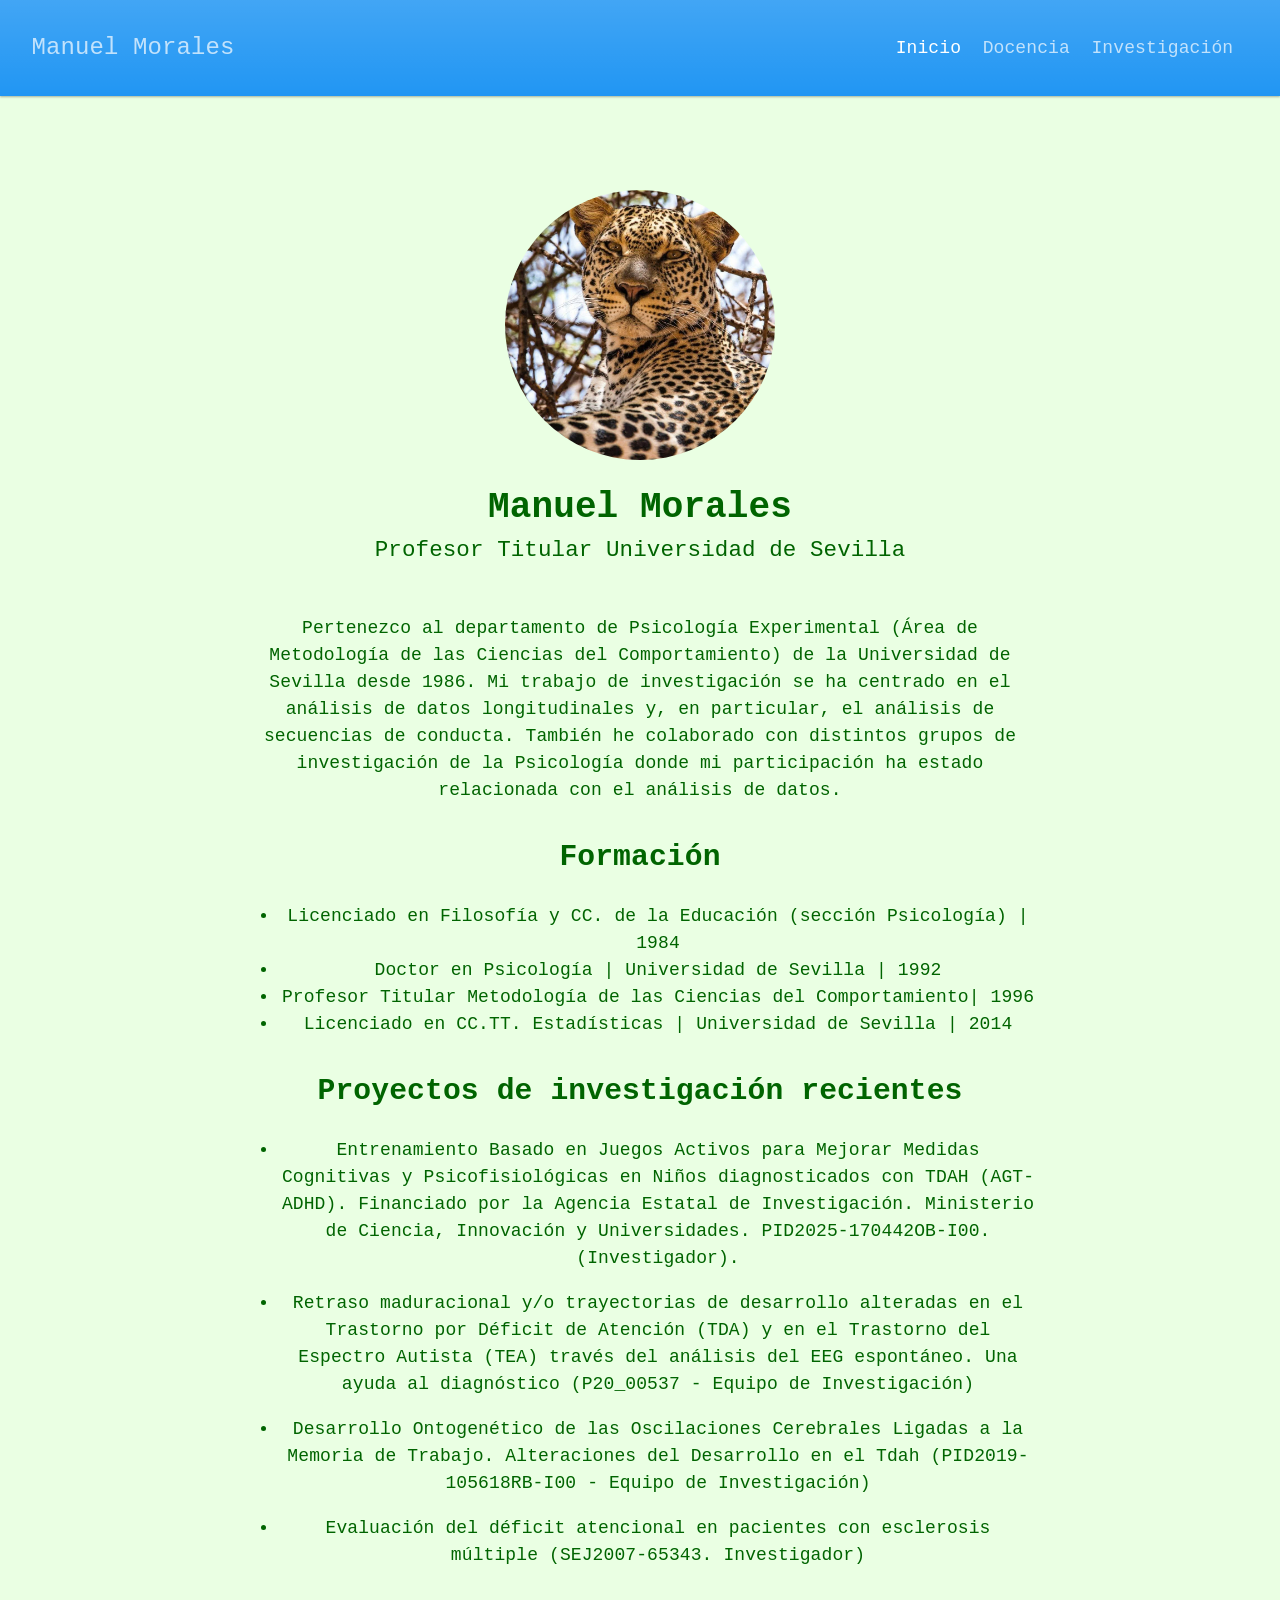
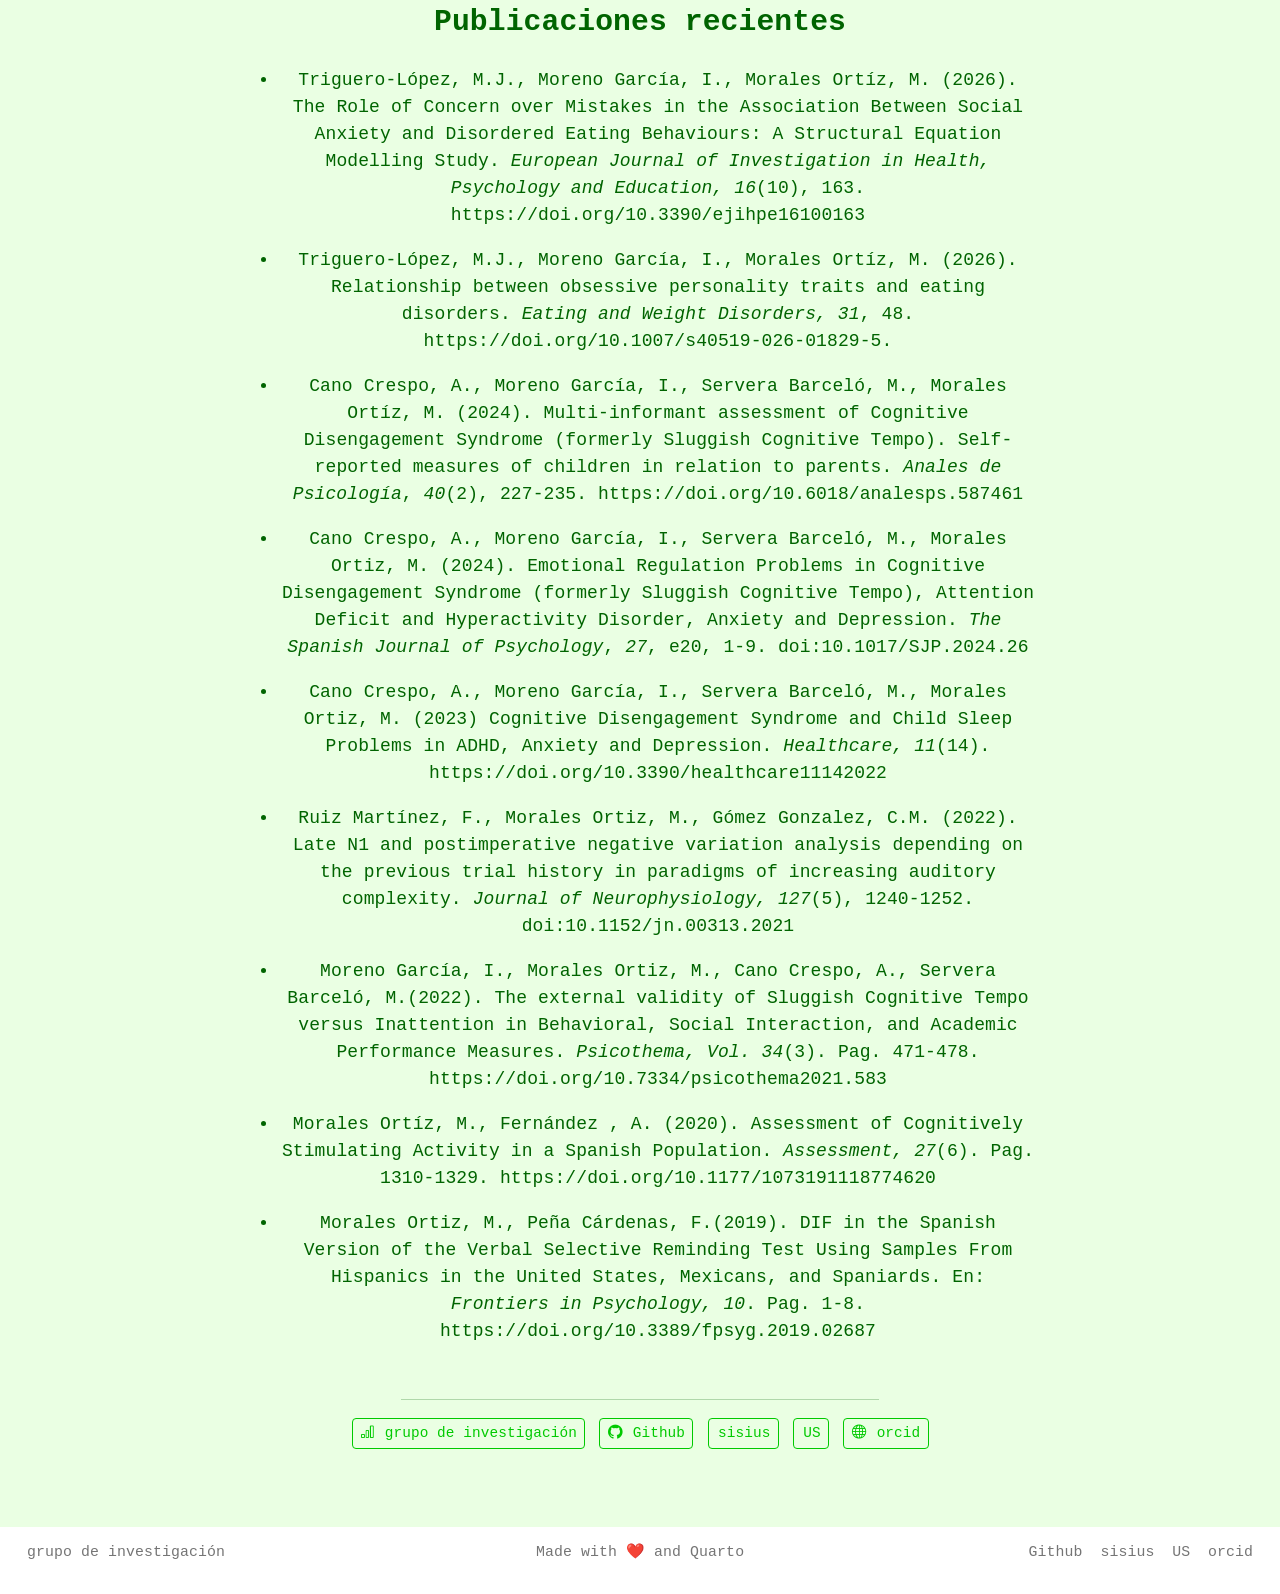
==== docs/index.html @ 3a25055c "cambio de foto" ====
<!DOCTYPE html>
<html xmlns="http://www.w3.org/1999/xhtml" lang="en" xml:lang="en"><head>

<meta charset="utf-8">
<meta name="generator" content="quarto-1.8.26">

<meta name="viewport" content="width=device-width, initial-scale=1.0, user-scalable=yes">


<title>Manuel Morales</title>
<style>
code{white-space: pre-wrap;}
span.smallcaps{font-variant: small-caps;}
div.columns{display: flex; gap: min(4vw, 1.5em);}
div.column{flex: auto; overflow-x: auto;}
div.hanging-indent{margin-left: 1.5em; text-indent: -1.5em;}
ul.task-list{list-style: none;}
ul.task-list li input[type="checkbox"] {
  width: 0.8em;
  margin: 0 0.8em 0.2em -1em; /* quarto-specific, see https://github.com/quarto-dev/quarto-cli/issues/4556 */ 
  vertical-align: middle;
}
</style>


<script src="site_libs/quarto-nav/quarto-nav.js"></script>
<script src="site_libs/quarto-nav/headroom.min.js"></script>
<script src="site_libs/clipboard/clipboard.min.js"></script>
<script src="site_libs/quarto-search/autocomplete.umd.js"></script>
<script src="site_libs/quarto-search/fuse.min.js"></script>
<script src="site_libs/quarto-search/quarto-search.js"></script>
<meta name="quarto:offset" content="./">
<script src="site_libs/quarto-html/quarto.js" type="module"></script>
<script src="site_libs/quarto-html/tabsets/tabsets.js" type="module"></script>
<script src="site_libs/quarto-html/axe/axe-check.js" type="module"></script>
<script src="site_libs/quarto-html/popper.min.js"></script>
<script src="site_libs/quarto-html/tippy.umd.min.js"></script>
<link href="site_libs/quarto-html/tippy.css" rel="stylesheet">
<link href="site_libs/quarto-html/quarto-syntax-highlighting-587c61ba64f3a5504c4d52d930310e48.css" rel="stylesheet" id="quarto-text-highlighting-styles">
<script src="site_libs/bootstrap/bootstrap.min.js"></script>
<link href="site_libs/bootstrap/bootstrap-icons.css" rel="stylesheet">
<link href="site_libs/bootstrap/bootstrap-fd133e1d974201ea22ec0178de829fe8.min.css" rel="stylesheet" append-hash="true" id="quarto-bootstrap" data-mode="light">
<script id="quarto-search-options" type="application/json">{
  "location": "navbar",
  "copy-button": false,
  "collapse-after": 3,
  "panel-placement": "end",
  "type": "overlay",
  "limit": 50,
  "keyboard-shortcut": [
    "f",
    "/",
    "s"
  ],
  "show-item-context": false,
  "language": {
    "search-no-results-text": "No results",
    "search-matching-documents-text": "matching documents",
    "search-copy-link-title": "Copy link to search",
    "search-hide-matches-text": "Hide additional matches",
    "search-more-match-text": "more match in this document",
    "search-more-matches-text": "more matches in this document",
    "search-clear-button-title": "Clear",
    "search-text-placeholder": "",
    "search-detached-cancel-button-title": "Cancel",
    "search-submit-button-title": "Submit",
    "search-label": "Search"
  }
}</script>


<meta property="og:title" content="Manuel Morales">
<meta property="og:description" content="Profesor Titular Universidad de Sevilla">
<meta property="og:image" content="leopardo.jpg">
<meta property="og:site_name" content="Manuel Morales">
</head>

<body class="nav-fixed fullcontent quarto-light">

<div id="quarto-search-results"></div>
  <header id="quarto-header" class="headroom fixed-top">
    <nav class="navbar navbar-expand-lg " data-bs-theme="dark">
      <div class="navbar-container container-fluid">
      <div class="navbar-brand-container mx-auto">
    <a class="navbar-brand" href="./index.html">
    <span class="navbar-title">Manuel Morales</span>
    </a>
  </div>
            <div id="quarto-search" class="" title="Search"></div>
          <button class="navbar-toggler" type="button" data-bs-toggle="collapse" data-bs-target="#navbarCollapse" aria-controls="navbarCollapse" role="menu" aria-expanded="false" aria-label="Toggle navigation" onclick="if (window.quartoToggleHeadroom) { window.quartoToggleHeadroom(); }">
  <span class="navbar-toggler-icon"></span>
</button>
          <div class="collapse navbar-collapse" id="navbarCollapse">
            <ul class="navbar-nav navbar-nav-scroll ms-auto">
  <li class="nav-item">
    <a class="nav-link active" href="./index.html" aria-current="page"> 
<span class="menu-text">Inicio</span></a>
  </li>  
  <li class="nav-item">
    <a class="nav-link" href="./Docencia.html"> 
<span class="menu-text">Docencia</span></a>
  </li>  
  <li class="nav-item">
    <a class="nav-link" href="./Investigación.html"> 
<span class="menu-text">Investigación</span></a>
  </li>  
</ul>
          </div> <!-- /navcollapse -->
            <div class="quarto-navbar-tools">
</div>
      </div> <!-- /container-fluid -->
    </nav>
</header>
<!-- content -->
<div id="quarto-content" class="quarto-container page-columns page-rows-contents page-layout-article page-navbar">
<!-- sidebar -->
<!-- margin-sidebar -->
    
<!-- main -->
<div class="quarto-about-jolla">
  <img src="leopardo.jpg" class="about-image
  round " style="height: 15em; width: 15em;">
 <header id="title-block-header" class="quarto-title-block default">
<div class="quarto-title">
<h1 class="title">Manuel Morales</h1>
<p class="subtitle lead">Profesor Titular Universidad de Sevilla</p>
</div>
<div class="quarto-title-meta">
  </div>
</header><main class="content" id="quarto-document-content">
<p>Pertenezco al departamento de Psicología Experimental (Área de Metodología de las Ciencias del Comportamiento) de la Universidad de Sevilla desde 1986. Mi trabajo de investigación se ha centrado en el análisis de datos longitudinales y, en particular, el análisis de secuencias de conducta. También he colaborado con distintos grupos de investigación de la Psicología donde mi participación ha estado relacionada con el análisis de datos.</p>
<section id="formación" class="level2">
<h2 data-anchor-id="formación">Formación</h2>
<ul>
<li>Licenciado en Filosofía y CC. de la Educación (sección Psicología) | 1984</li>
<li>Doctor en Psicología | Universidad de Sevilla | 1992</li>
<li>Profesor Titular Metodología de las Ciencias del Comportamiento| 1996</li>
<li>Licenciado en CC.TT. Estadísticas | Universidad de Sevilla | 2014</li>
</ul>
</section>
<section id="proyectos-de-investigación-recientes" class="level2">
<h2 data-anchor-id="proyectos-de-investigación-recientes">Proyectos de investigación recientes</h2>
<ul>
<li><p>Entrenamiento Basado en Juegos Activos para Mejorar Medidas Cognitivas y Psicofisiológicas en Niños diagnosticados con TDAH (AGT-ADHD). Financiado por la Agencia Estatal de Investigación. Ministerio de Ciencia, Innovación y Universidades. PID2025-170442OB-I00. (Investigador).</p></li>
<li><p>Retraso maduracional y/o trayectorias de desarrollo alteradas en el Trastorno por Déficit de Atención (TDA) y en el Trastorno del Espectro Autista (TEA) través del análisis del EEG espontáneo. Una ayuda al diagnóstico (P20_00537 - Equipo de Investigación)</p></li>
<li><p>Desarrollo Ontogenético de las Oscilaciones Cerebrales Ligadas a la Memoria de Trabajo. Alteraciones del Desarrollo en el Tdah (PID2019-105618RB-I00 - Equipo de Investigación)</p></li>
<li><p>Evaluación del déficit atencional en pacientes con esclerosis múltiple (SEJ2007-65343. Investigador)</p></li>
</ul>
</section>
<section id="publicaciones-recientes" class="level2">
<h2 data-anchor-id="publicaciones-recientes">Publicaciones recientes</h2>
<ul>
<li><p>Triguero-López, M.J., Moreno García, I., Morales Ortíz, M. (2026). The Role of Concern over Mistakes in the Association Between Social Anxiety and Disordered Eating Behaviours: A Structural Equation Modelling Study. <em>European Journal of Investigation in Health, Psychology and Education, 16</em>(10), 163. https://doi.org/10.3390/ejihpe16100163</p></li>
<li><p>Triguero-López, M.J., Moreno García, I., Morales Ortíz, M. (2026). Relationship between obsessive personality traits and eating disorders. <em>Eating and Weight Disorders, 31</em>, 48. https://doi.org/10.1007/s40519-026-01829-5.</p></li>
<li><p>Cano Crespo, A., Moreno García, I., Servera Barceló, M., Morales Ortíz, M. (2024). Multi-informant assessment of Cognitive Disengagement Syndrome (formerly Sluggish Cognitive Tempo). Self-reported measures of children in relation to parents. <em>Anales de Psicología</em>, <em>40</em>(2), 227-235. https://doi.org/10.6018/analesps.587461</p></li>
<li><p>Cano Crespo, A., Moreno García, I., Servera Barceló, M., Morales Ortiz, M. (2024). Emotional Regulation Problems in Cognitive Disengagement Syndrome (formerly Sluggish Cognitive Tempo), Attention Deficit and Hyperactivity Disorder, Anxiety and Depression. <em>The Spanish Journal of Psychology</em>, <em>27</em>, e20, 1-9. doi:10.1017/SJP.2024.26</p></li>
<li><p>Cano Crespo, A., Moreno García, I., Servera Barceló, M., Morales Ortiz, M. (2023) Cognitive Disengagement Syndrome and Child Sleep Problems in ADHD, Anxiety and Depression. <em>Healthcare, 11</em>(14). https://doi.org/10.3390/healthcare11142022</p></li>
<li><p>Ruiz Martínez, F., Morales Ortiz, M., Gómez Gonzalez, C.M. (2022). Late N1 and postimperative negative variation analysis depending on the previous trial history in paradigms of increasing auditory complexity. <em>Journal of Neurophysiology, 127</em>(5), 1240-1252. doi:10.1152/jn.00313.2021</p></li>
<li><p>Moreno García, I., Morales Ortiz, M., Cano Crespo, A., Servera Barceló, M.(2022). The external validity of Sluggish Cognitive Tempo versus Inattention in Behavioral, Social Interaction, and Academic Performance Measures. <em>Psicothema, Vol. 34</em>(3). Pag. 471-478. https://doi.org/10.7334/psicothema2021.583</p></li>
<li><p>Morales Ortíz, M., Fernández , A. (2020). Assessment of Cognitively Stimulating Activity in a Spanish Population. <em>Assessment, 27</em>(6). Pag. 1310-1329. https://doi.org/10.1177/1073191118774620</p></li>
<li><p>Morales Ortiz, M., Peña Cárdenas, F.(2019). DIF in the Spanish Version of the Verbal Selective Reminding Test Using Samples From Hispanics in the United States, Mexicans, and Spaniards. En: <em>Frontiers in Psychology, 10</em>. Pag. 1-8. https://doi.org/10.3389/fpsyg.2019.02687</p></li>
</ul>


</section>
<a onclick="window.scrollTo(0, 0); return false;" role="button" id="quarto-back-to-top"><i class="bi bi-arrow-up"></i> Back to top</a></main> 
  <hr class="about-sep">
   <div class="about-links">
  <a href="https://investigacion.us.es/sisius/sis_depgrupos.php?ct=&amp;cs=&amp;seltext=CTS-153&amp;selfield=CodPAI" class="about-link" rel="" target="">
    <i class="bi bi-bar-chart"></i>
     <span class="about-link-text">grupo de investigación</span>
  </a>
  <a href="https://github.com/manu2714" class="about-link" rel="" target="">
    <i class="bi bi-github"></i>
     <span class="about-link-text">Github</span>
  </a>
  <a href="https://investigacion.us.es/sisius/sis_showpub.php?idpers=1694" class="about-link" rel="" target="">
    <i class="bi bi-us1"></i>
     <span class="about-link-text">sisius</span>
  </a>
  <a href="http://www.us.es" class="about-link" rel="" target="">
    <i class="bi bi-us2"></i>
     <span class="about-link-text">US</span>
  </a>
  <a href="https://orcid.org/0000-0002-2690-2542" class="about-link" rel="" target="">
    <i class="bi bi-globe"></i>
     <span class="about-link-text">orcid</span>
  </a>
</div>
</div>
 <!-- /main -->
<script id="quarto-html-after-body" type="application/javascript">
  window.document.addEventListener("DOMContentLoaded", function (event) {
    const isCodeAnnotation = (el) => {
      for (const clz of el.classList) {
        if (clz.startsWith('code-annotation-')) {                     
          return true;
        }
      }
      return false;
    }
    const onCopySuccess = function(e) {
      // button target
      const button = e.trigger;
      // don't keep focus
      button.blur();
      // flash "checked"
      button.classList.add('code-copy-button-checked');
      var currentTitle = button.getAttribute("title");
      button.setAttribute("title", "Copied!");
      let tooltip;
      if (window.bootstrap) {
        button.setAttribute("data-bs-toggle", "tooltip");
        button.setAttribute("data-bs-placement", "left");
        button.setAttribute("data-bs-title", "Copied!");
        tooltip = new bootstrap.Tooltip(button, 
          { trigger: "manual", 
            customClass: "code-copy-button-tooltip",
            offset: [0, -8]});
        tooltip.show();    
      }
      setTimeout(function() {
        if (tooltip) {
          tooltip.hide();
          button.removeAttribute("data-bs-title");
          button.removeAttribute("data-bs-toggle");
          button.removeAttribute("data-bs-placement");
        }
        button.setAttribute("title", currentTitle);
        button.classList.remove('code-copy-button-checked');
      }, 1000);
      // clear code selection
      e.clearSelection();
    }
    const getTextToCopy = function(trigger) {
      const outerScaffold = trigger.parentElement.cloneNode(true);
      const codeEl = outerScaffold.querySelector('code');
      for (const childEl of codeEl.children) {
        if (isCodeAnnotation(childEl)) {
          childEl.remove();
        }
      }
      return codeEl.innerText;
    }
    const clipboard = new window.ClipboardJS('.code-copy-button:not([data-in-quarto-modal])', {
      text: getTextToCopy
    });
    clipboard.on('success', onCopySuccess);
    if (window.document.getElementById('quarto-embedded-source-code-modal')) {
      const clipboardModal = new window.ClipboardJS('.code-copy-button[data-in-quarto-modal]', {
        text: getTextToCopy,
        container: window.document.getElementById('quarto-embedded-source-code-modal')
      });
      clipboardModal.on('success', onCopySuccess);
    }
      var localhostRegex = new RegExp(/^(?:http|https):\/\/localhost\:?[0-9]*\//);
      var mailtoRegex = new RegExp(/^mailto:/);
        var filterRegex = new RegExp('/' + window.location.host + '/');
      var isInternal = (href) => {
          return filterRegex.test(href) || localhostRegex.test(href) || mailtoRegex.test(href);
      }
      // Inspect non-navigation links and adorn them if external
     var links = window.document.querySelectorAll('a[href]:not(.nav-link):not(.navbar-brand):not(.toc-action):not(.sidebar-link):not(.sidebar-item-toggle):not(.pagination-link):not(.no-external):not([aria-hidden]):not(.dropdown-item):not(.quarto-navigation-tool):not(.about-link)');
      for (var i=0; i<links.length; i++) {
        const link = links[i];
        if (!isInternal(link.href)) {
          // undo the damage that might have been done by quarto-nav.js in the case of
          // links that we want to consider external
          if (link.dataset.originalHref !== undefined) {
            link.href = link.dataset.originalHref;
          }
        }
      }
    function tippyHover(el, contentFn, onTriggerFn, onUntriggerFn) {
      const config = {
        allowHTML: true,
        maxWidth: 500,
        delay: 100,
        arrow: false,
        appendTo: function(el) {
            return el.parentElement;
        },
        interactive: true,
        interactiveBorder: 10,
        theme: 'quarto',
        placement: 'bottom-start',
      };
      if (contentFn) {
        config.content = contentFn;
      }
      if (onTriggerFn) {
        config.onTrigger = onTriggerFn;
      }
      if (onUntriggerFn) {
        config.onUntrigger = onUntriggerFn;
      }
      window.tippy(el, config); 
    }
    const noterefs = window.document.querySelectorAll('a[role="doc-noteref"]');
    for (var i=0; i<noterefs.length; i++) {
      const ref = noterefs[i];
      tippyHover(ref, function() {
        // use id or data attribute instead here
        let href = ref.getAttribute('data-footnote-href') || ref.getAttribute('href');
        try { href = new URL(href).hash; } catch {}
        const id = href.replace(/^#\/?/, "");
        const note = window.document.getElementById(id);
        if (note) {
          return note.innerHTML;
        } else {
          return "";
        }
      });
    }
    const xrefs = window.document.querySelectorAll('a.quarto-xref');
    const processXRef = (id, note) => {
      // Strip column container classes
      const stripColumnClz = (el) => {
        el.classList.remove("page-full", "page-columns");
        if (el.children) {
          for (const child of el.children) {
            stripColumnClz(child);
          }
        }
      }
      stripColumnClz(note)
      if (id === null || id.startsWith('sec-')) {
        // Special case sections, only their first couple elements
        const container = document.createElement("div");
        if (note.children && note.children.length > 2) {
          container.appendChild(note.children[0].cloneNode(true));
          for (let i = 1; i < note.children.length; i++) {
            const child = note.children[i];
            if (child.tagName === "P" && child.innerText === "") {
              continue;
            } else {
              container.appendChild(child.cloneNode(true));
              break;
            }
          }
          if (window.Quarto?.typesetMath) {
            window.Quarto.typesetMath(container);
          }
          return container.innerHTML
        } else {
          if (window.Quarto?.typesetMath) {
            window.Quarto.typesetMath(note);
          }
          return note.innerHTML;
        }
      } else {
        // Remove any anchor links if they are present
        const anchorLink = note.querySelector('a.anchorjs-link');
        if (anchorLink) {
          anchorLink.remove();
        }
        if (window.Quarto?.typesetMath) {
          window.Quarto.typesetMath(note);
        }
        if (note.classList.contains("callout")) {
          return note.outerHTML;
        } else {
          return note.innerHTML;
        }
      }
    }
    for (var i=0; i<xrefs.length; i++) {
      const xref = xrefs[i];
      tippyHover(xref, undefined, function(instance) {
        instance.disable();
        let url = xref.getAttribute('href');
        let hash = undefined; 
        if (url.startsWith('#')) {
          hash = url;
        } else {
          try { hash = new URL(url).hash; } catch {}
        }
        if (hash) {
          const id = hash.replace(/^#\/?/, "");
          const note = window.document.getElementById(id);
          if (note !== null) {
            try {
              const html = processXRef(id, note.cloneNode(true));
              instance.setContent(html);
            } finally {
              instance.enable();
              instance.show();
            }
          } else {
            // See if we can fetch this
            fetch(url.split('#')[0])
            .then(res => res.text())
            .then(html => {
              const parser = new DOMParser();
              const htmlDoc = parser.parseFromString(html, "text/html");
              const note = htmlDoc.getElementById(id);
              if (note !== null) {
                const html = processXRef(id, note);
                instance.setContent(html);
              } 
            }).finally(() => {
              instance.enable();
              instance.show();
            });
          }
        } else {
          // See if we can fetch a full url (with no hash to target)
          // This is a special case and we should probably do some content thinning / targeting
          fetch(url)
          .then(res => res.text())
          .then(html => {
            const parser = new DOMParser();
            const htmlDoc = parser.parseFromString(html, "text/html");
            const note = htmlDoc.querySelector('main.content');
            if (note !== null) {
              // This should only happen for chapter cross references
              // (since there is no id in the URL)
              // remove the first header
              if (note.children.length > 0 && note.children[0].tagName === "HEADER") {
                note.children[0].remove();
              }
              const html = processXRef(null, note);
              instance.setContent(html);
            } 
          }).finally(() => {
            instance.enable();
            instance.show();
          });
        }
      }, function(instance) {
      });
    }
        let selectedAnnoteEl;
        const selectorForAnnotation = ( cell, annotation) => {
          let cellAttr = 'data-code-cell="' + cell + '"';
          let lineAttr = 'data-code-annotation="' +  annotation + '"';
          const selector = 'span[' + cellAttr + '][' + lineAttr + ']';
          return selector;
        }
        const selectCodeLines = (annoteEl) => {
          const doc = window.document;
          const targetCell = annoteEl.getAttribute("data-target-cell");
          const targetAnnotation = annoteEl.getAttribute("data-target-annotation");
          const annoteSpan = window.document.querySelector(selectorForAnnotation(targetCell, targetAnnotation));
          const lines = annoteSpan.getAttribute("data-code-lines").split(",");
          const lineIds = lines.map((line) => {
            return targetCell + "-" + line;
          })
          let top = null;
          let height = null;
          let parent = null;
          if (lineIds.length > 0) {
              //compute the position of the single el (top and bottom and make a div)
              const el = window.document.getElementById(lineIds[0]);
              top = el.offsetTop;
              height = el.offsetHeight;
              parent = el.parentElement.parentElement;
            if (lineIds.length > 1) {
              const lastEl = window.document.getElementById(lineIds[lineIds.length - 1]);
              const bottom = lastEl.offsetTop + lastEl.offsetHeight;
              height = bottom - top;
            }
            if (top !== null && height !== null && parent !== null) {
              // cook up a div (if necessary) and position it 
              let div = window.document.getElementById("code-annotation-line-highlight");
              if (div === null) {
                div = window.document.createElement("div");
                div.setAttribute("id", "code-annotation-line-highlight");
                div.style.position = 'absolute';
                parent.appendChild(div);
              }
              div.style.top = top - 2 + "px";
              div.style.height = height + 4 + "px";
              div.style.left = 0;
              let gutterDiv = window.document.getElementById("code-annotation-line-highlight-gutter");
              if (gutterDiv === null) {
                gutterDiv = window.document.createElement("div");
                gutterDiv.setAttribute("id", "code-annotation-line-highlight-gutter");
                gutterDiv.style.position = 'absolute';
                const codeCell = window.document.getElementById(targetCell);
                const gutter = codeCell.querySelector('.code-annotation-gutter');
                gutter.appendChild(gutterDiv);
              }
              gutterDiv.style.top = top - 2 + "px";
              gutterDiv.style.height = height + 4 + "px";
            }
            selectedAnnoteEl = annoteEl;
          }
        };
        const unselectCodeLines = () => {
          const elementsIds = ["code-annotation-line-highlight", "code-annotation-line-highlight-gutter"];
          elementsIds.forEach((elId) => {
            const div = window.document.getElementById(elId);
            if (div) {
              div.remove();
            }
          });
          selectedAnnoteEl = undefined;
        };
          // Handle positioning of the toggle
      window.addEventListener(
        "resize",
        throttle(() => {
          elRect = undefined;
          if (selectedAnnoteEl) {
            selectCodeLines(selectedAnnoteEl);
          }
        }, 10)
      );
      function throttle(fn, ms) {
      let throttle = false;
      let timer;
        return (...args) => {
          if(!throttle) { // first call gets through
              fn.apply(this, args);
              throttle = true;
          } else { // all the others get throttled
              if(timer) clearTimeout(timer); // cancel #2
              timer = setTimeout(() => {
                fn.apply(this, args);
                timer = throttle = false;
              }, ms);
          }
        };
      }
        // Attach click handler to the DT
        const annoteDls = window.document.querySelectorAll('dt[data-target-cell]');
        for (const annoteDlNode of annoteDls) {
          annoteDlNode.addEventListener('click', (event) => {
            const clickedEl = event.target;
            if (clickedEl !== selectedAnnoteEl) {
              unselectCodeLines();
              const activeEl = window.document.querySelector('dt[data-target-cell].code-annotation-active');
              if (activeEl) {
                activeEl.classList.remove('code-annotation-active');
              }
              selectCodeLines(clickedEl);
              clickedEl.classList.add('code-annotation-active');
            } else {
              // Unselect the line
              unselectCodeLines();
              clickedEl.classList.remove('code-annotation-active');
            }
          });
        }
    const findCites = (el) => {
      const parentEl = el.parentElement;
      if (parentEl) {
        const cites = parentEl.dataset.cites;
        if (cites) {
          return {
            el,
            cites: cites.split(' ')
          };
        } else {
          return findCites(el.parentElement)
        }
      } else {
        return undefined;
      }
    };
    var bibliorefs = window.document.querySelectorAll('a[role="doc-biblioref"]');
    for (var i=0; i<bibliorefs.length; i++) {
      const ref = bibliorefs[i];
      const citeInfo = findCites(ref);
      if (citeInfo) {
        tippyHover(citeInfo.el, function() {
          var popup = window.document.createElement('div');
          citeInfo.cites.forEach(function(cite) {
            var citeDiv = window.document.createElement('div');
            citeDiv.classList.add('hanging-indent');
            citeDiv.classList.add('csl-entry');
            var biblioDiv = window.document.getElementById('ref-' + cite);
            if (biblioDiv) {
              citeDiv.innerHTML = biblioDiv.innerHTML;
            }
            popup.appendChild(citeDiv);
          });
          return popup.innerHTML;
        });
      }
    }
  });
  </script>
</div> <!-- /content -->
<footer class="footer">
  <div class="nav-footer">
    <div class="nav-footer-left">
      <ul class="footer-items list-unstyled">
    <li class="nav-item">
    <a class="nav-link" href="https://investigacion.us.es/sisius/sis_depgrupos.php?ct=&amp;cs=&amp;seltext=CTS-153&amp;selfield=CodPAI">
<p>grupo de investigación</p>
</a>
  </li>  
</ul>
    </div>   
    <div class="nav-footer-center">
<p>Made with ❤️ and Quarto</p>
</div>
    <div class="nav-footer-right">
      <ul class="footer-items list-unstyled">
    <li class="nav-item">
    <a class="nav-link" href="https://github.com/manu2714">
<p>Github</p>
</a>
  </li>  
    <li class="nav-item">
    <a class="nav-link" href="https://investigacion.us.es/sisius/sis_showpub.php?idpers=1694">
<p>sisius</p>
</a>
  </li>  
    <li class="nav-item">
    <a class="nav-link" href="http://www.us.es">
<p>US</p>
</a>
  </li>  
    <li class="nav-item">
    <a class="nav-link" href="https://orcid.org/0000-0002-2690-2542">
<p>orcid</p>
</a>
  </li>  
</ul>
    </div>
  </div>
</footer>




</body></html>
---- docs/site_libs/quarto-html/quarto-syntax-highlighting-587c61ba64f3a5504c4d52d930310e48.css ----
/* quarto syntax highlight colors */
:root {
  --quarto-hl-ot-color: #003B4F;
  --quarto-hl-at-color: #657422;
  --quarto-hl-ss-color: #20794D;
  --quarto-hl-an-color: #5E5E5E;
  --quarto-hl-fu-color: #4758AB;
  --quarto-hl-st-color: #20794D;
  --quarto-hl-cf-color: #003B4F;
  --quarto-hl-op-color: #5E5E5E;
  --quarto-hl-er-color: #AD0000;
  --quarto-hl-bn-color: #AD0000;
  --quarto-hl-al-color: #AD0000;
  --quarto-hl-va-color: #111111;
  --quarto-hl-bu-color: inherit;
  --quarto-hl-ex-color: inherit;
  --quarto-hl-pp-color: #AD0000;
  --quarto-hl-in-color: #5E5E5E;
  --quarto-hl-vs-color: #20794D;
  --quarto-hl-wa-color: #5E5E5E;
  --quarto-hl-do-color: #5E5E5E;
  --quarto-hl-im-color: #00769E;
  --quarto-hl-ch-color: #20794D;
  --quarto-hl-dt-color: #AD0000;
  --quarto-hl-fl-color: #AD0000;
  --quarto-hl-co-color: #5E5E5E;
  --quarto-hl-cv-color: #5E5E5E;
  --quarto-hl-cn-color: #8f5902;
  --quarto-hl-sc-color: #5E5E5E;
  --quarto-hl-dv-color: #AD0000;
  --quarto-hl-kw-color: #003B4F;
}

/* other quarto variables */
:root {
  --quarto-font-monospace: SFMono-Regular, Menlo, Monaco, Consolas, "Liberation Mono", "Courier New", monospace;
}

/* syntax highlight based on Pandoc's rules */
pre > code.sourceCode > span {
  color: #003B4F;
}

code.sourceCode > span {
  color: #003B4F;
}

div.sourceCode,
div.sourceCode pre.sourceCode {
  color: #003B4F;
}

/* Normal */
code span {
  color: #003B4F;
}

/* Alert */
code span.al {
  color: #AD0000;
  font-style: inherit;
}

/* Annotation */
code span.an {
  color: #5E5E5E;
  font-style: inherit;
}

/* Attribute */
code span.at {
  color: #657422;
  font-style: inherit;
}

/* BaseN */
code span.bn {
  color: #AD0000;
  font-style: inherit;
}

/* BuiltIn */
code span.bu {
  font-style: inherit;
}

/* ControlFlow */
code span.cf {
  color: #003B4F;
  font-weight: bold;
  font-style: inherit;
}

/* Char */
code span.ch {
  color: #20794D;
  font-style: inherit;
}

/* Constant */
code span.cn {
  color: #8f5902;
  font-style: inherit;
}

/* Comment */
code span.co {
  color: #5E5E5E;
  font-style: inherit;
}

/* CommentVar */
code span.cv {
  color: #5E5E5E;
  font-style: italic;
}

/* Documentation */
code span.do {
  color: #5E5E5E;
  font-style: italic;
}

/* DataType */
code span.dt {
  color: #AD0000;
  font-style: inherit;
}

/* DecVal */
code span.dv {
  color: #AD0000;
  font-style: inherit;
}

/* Error */
code span.er {
  color: #AD0000;
  font-style: inherit;
}

/* Extension */
code span.ex {
  font-style: inherit;
}

/* Float */
code span.fl {
  color: #AD0000;
  font-style: inherit;
}

/* Function */
code span.fu {
  color: #4758AB;
  font-style: inherit;
}

/* Import */
code span.im {
  color: #00769E;
  font-style: inherit;
}

/* Information */
code span.in {
  color: #5E5E5E;
  font-style: inherit;
}

/* Keyword */
code span.kw {
  color: #003B4F;
  font-weight: bold;
  font-style: inherit;
}

/* Operator */
code span.op {
  color: #5E5E5E;
  font-style: inherit;
}

/* Other */
code span.ot {
  color: #003B4F;
  font-style: inherit;
}

/* Preprocessor */
code span.pp {
  color: #AD0000;
  font-style: inherit;
}

/* SpecialChar */
code span.sc {
  color: #5E5E5E;
  font-style: inherit;
}

/* SpecialString */
code span.ss {
  color: #20794D;
  font-style: inherit;
}

/* String */
code span.st {
  color: #20794D;
  font-style: inherit;
}

/* Variable */
code span.va {
  color: #111111;
  font-style: inherit;
}

/* VerbatimString */
code span.vs {
  color: #20794D;
  font-style: inherit;
}

/* Warning */
code span.wa {
  color: #5E5E5E;
  font-style: italic;
}

.prevent-inlining {
  content: "</";
}

/*# sourceMappingURL=2dce1cc6c82594539e1579de68416b47.css.map */
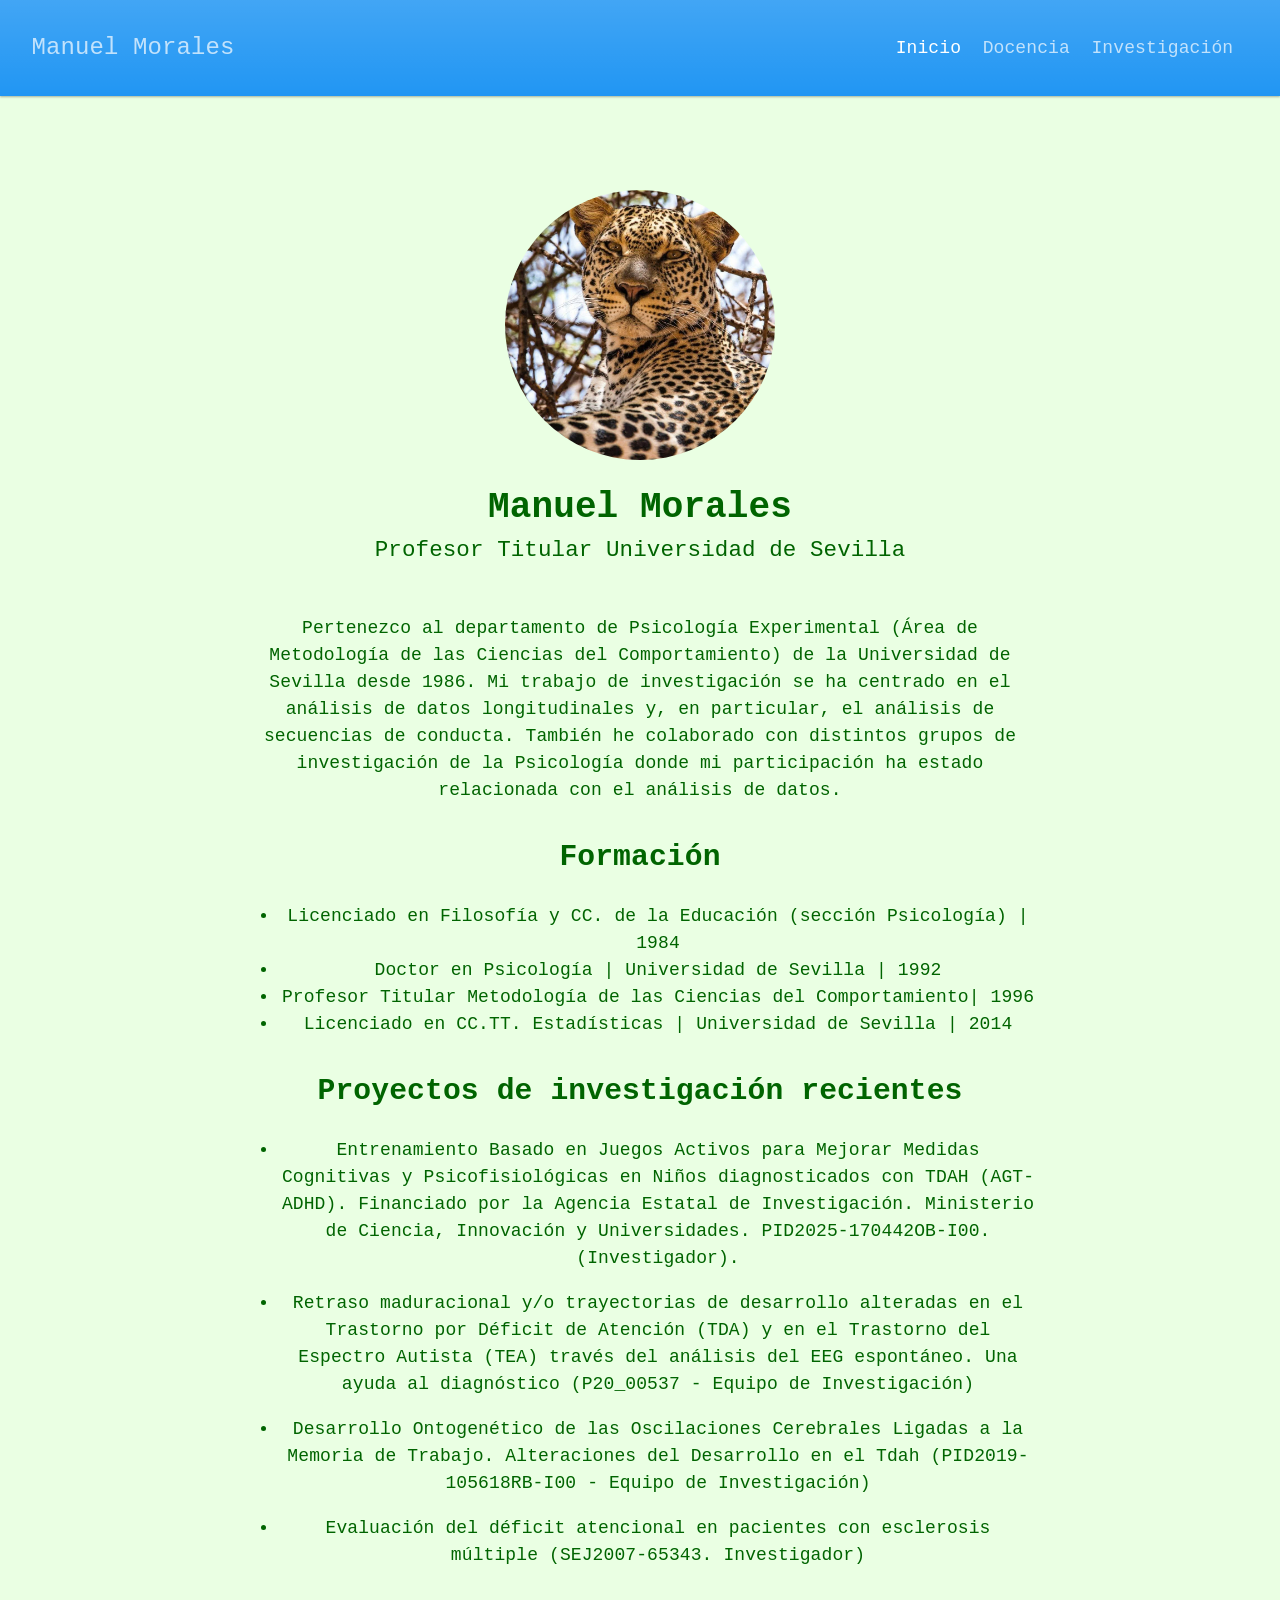
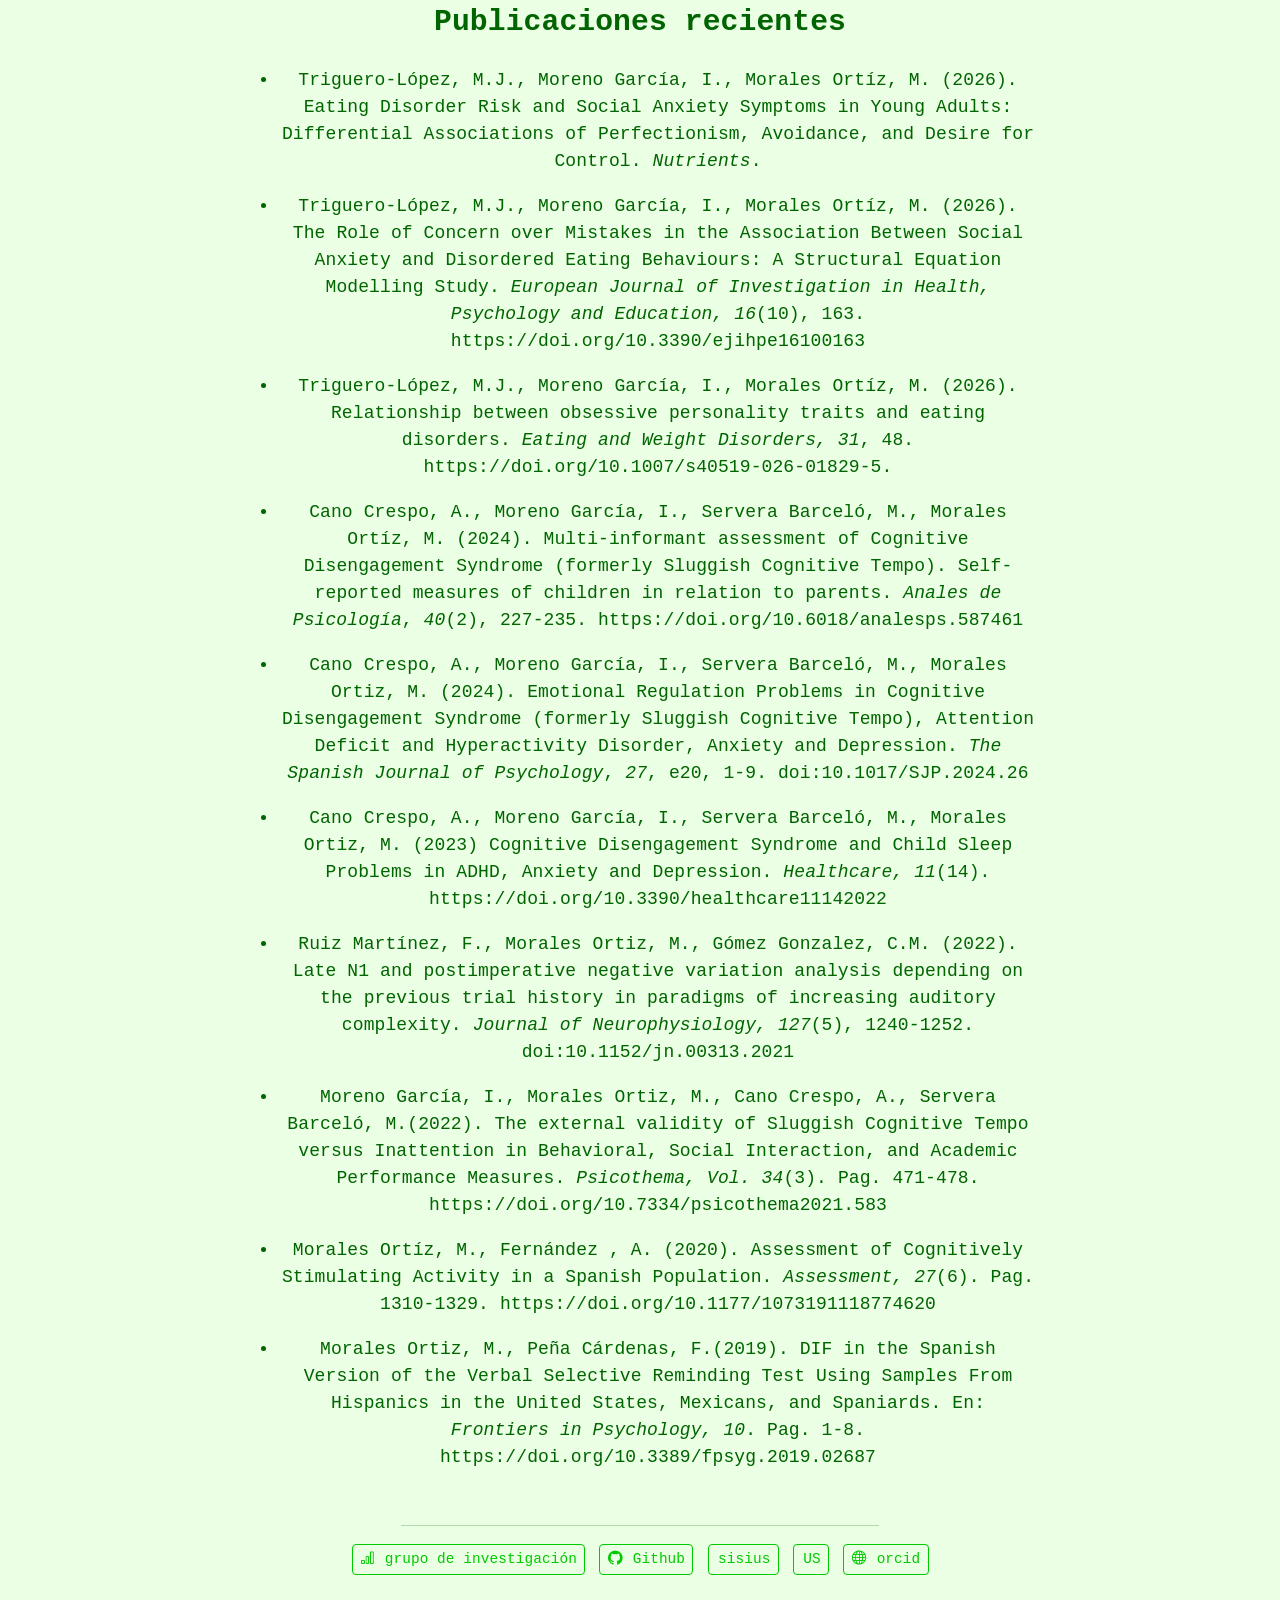
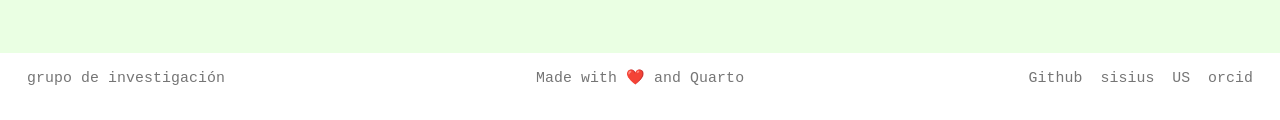
==== commit ea656f5a: "Initial commit" ====
--- a/docs/index.html
+++ b/docs/index.html
@@ -150,6 +150,7 @@
 <section id="publicaciones-recientes" class="level2">
 <h2 data-anchor-id="publicaciones-recientes">Publicaciones recientes</h2>
 <ul>
+<li><p>Triguero-López, M.J., Moreno García, I., Morales Ortíz, M. (2026). Eating Disorder Risk and Social Anxiety Symptoms in Young Adults: Differential Associations of Perfectionism, Avoidance, and Desire for Control. <em>Nutrients</em>.</p></li>
 <li><p>Triguero-López, M.J., Moreno García, I., Morales Ortíz, M. (2026). The Role of Concern over Mistakes in the Association Between Social Anxiety and Disordered Eating Behaviours: A Structural Equation Modelling Study. <em>European Journal of Investigation in Health, Psychology and Education, 16</em>(10), 163. https://doi.org/10.3390/ejihpe16100163</p></li>
 <li><p>Triguero-López, M.J., Moreno García, I., Morales Ortíz, M. (2026). Relationship between obsessive personality traits and eating disorders. <em>Eating and Weight Disorders, 31</em>, 48. https://doi.org/10.1007/s40519-026-01829-5.</p></li>
 <li><p>Cano Crespo, A., Moreno García, I., Servera Barceló, M., Morales Ortíz, M. (2024). Multi-informant assessment of Cognitive Disengagement Syndrome (formerly Sluggish Cognitive Tempo). Self-reported measures of children in relation to parents. <em>Anales de Psicología</em>, <em>40</em>(2), 227-235. https://doi.org/10.6018/analesps.587461</p></li>
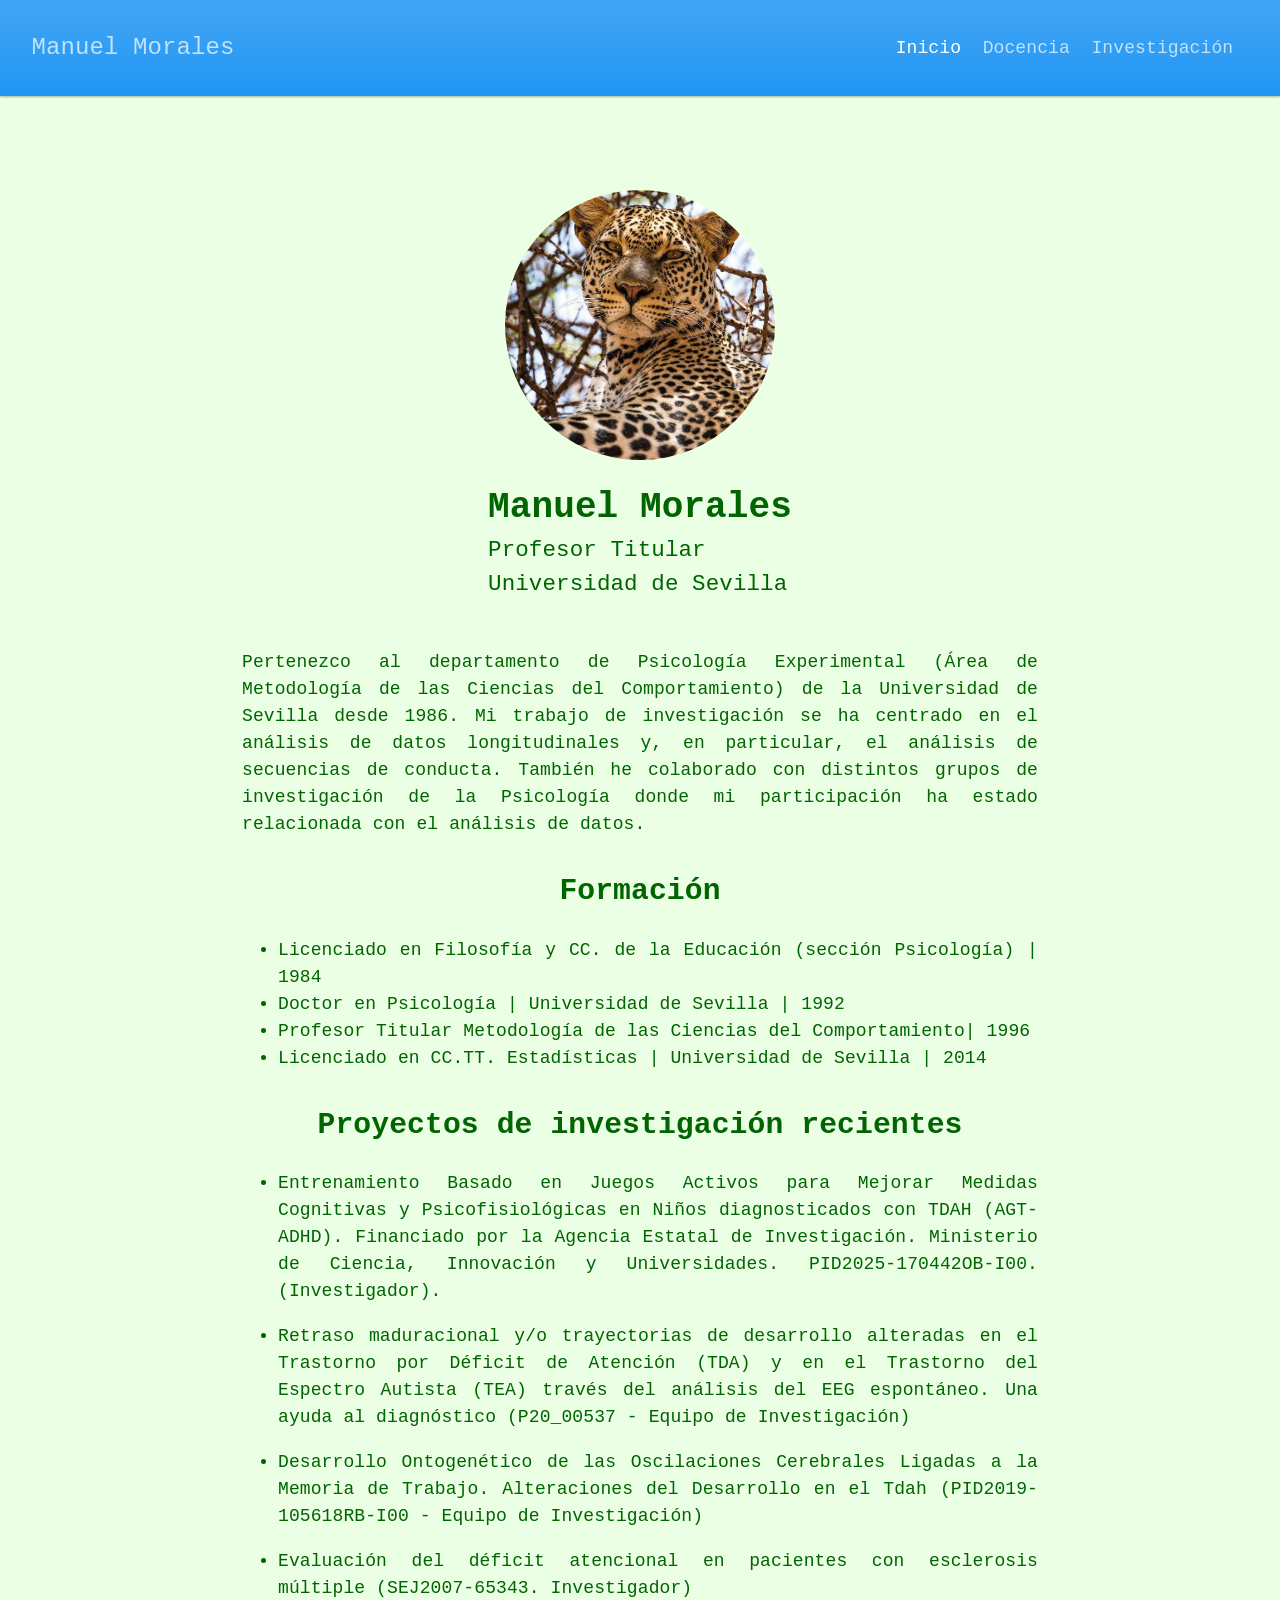
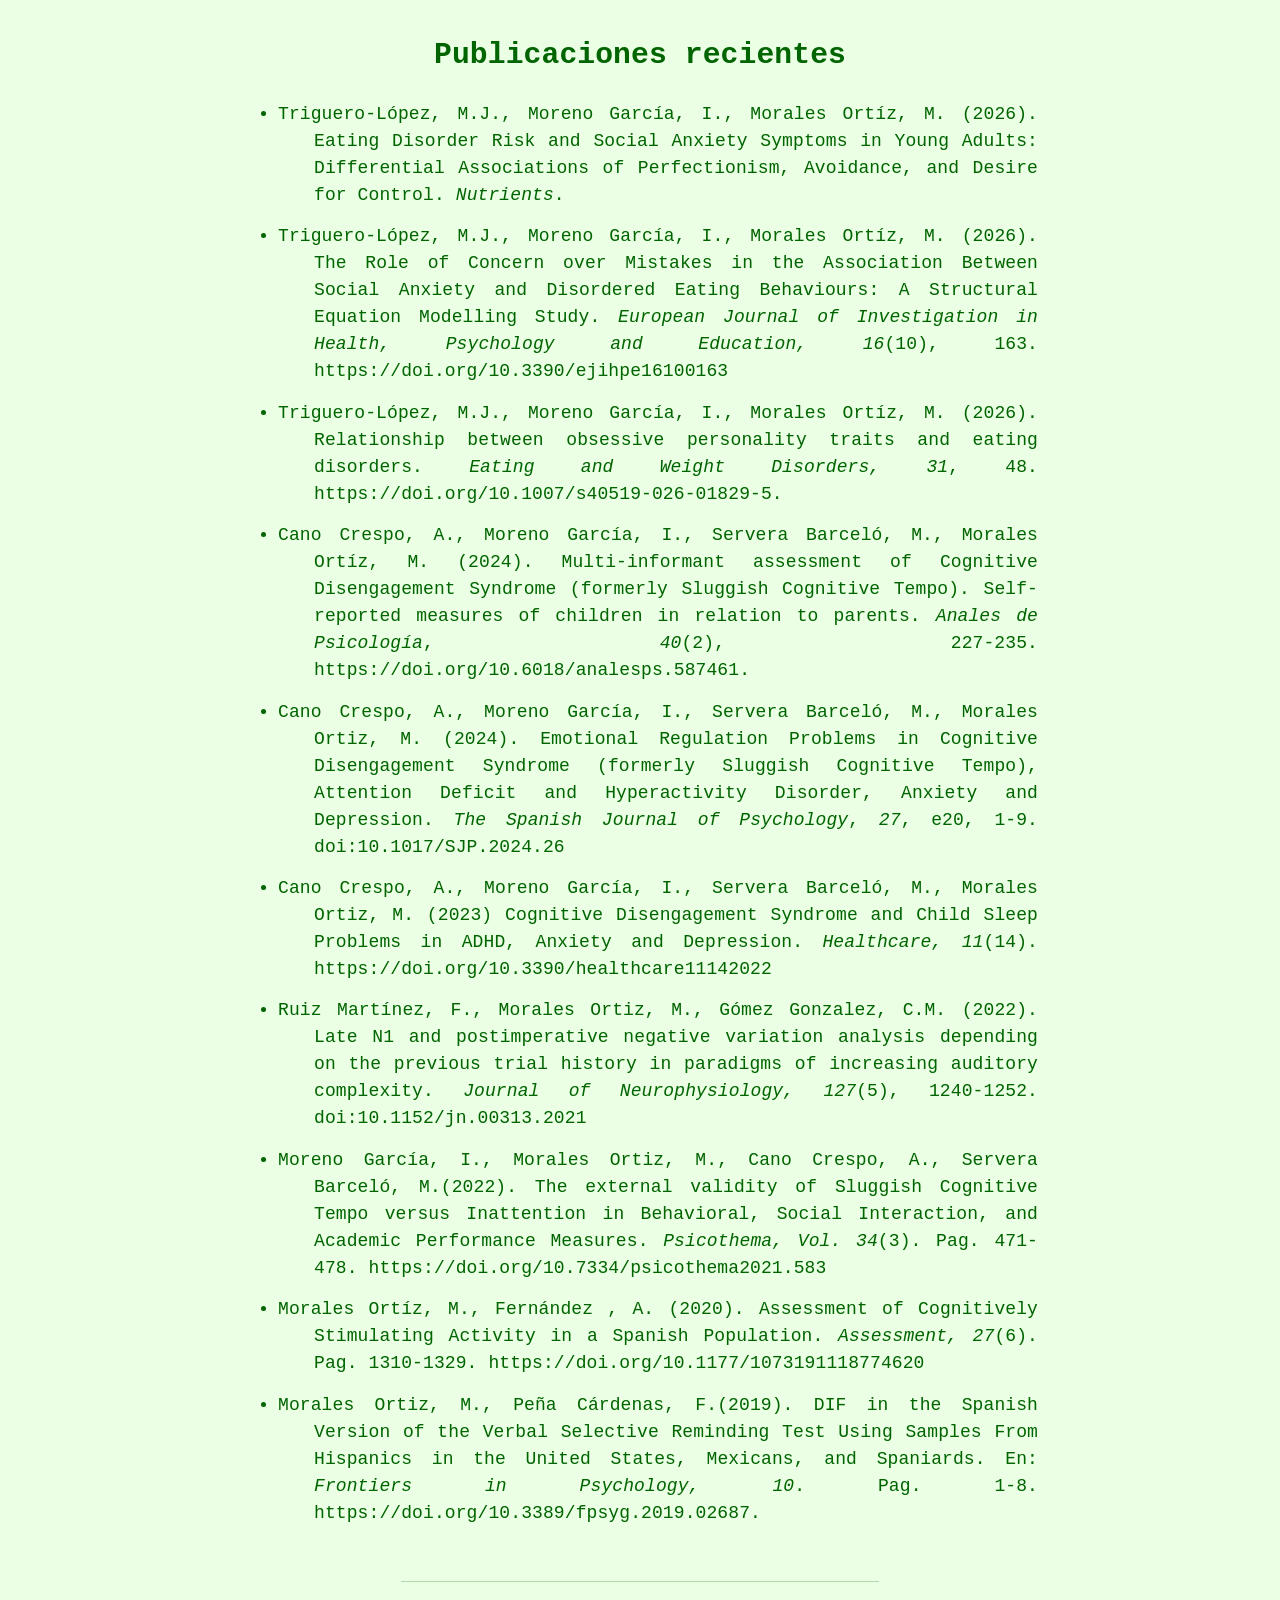
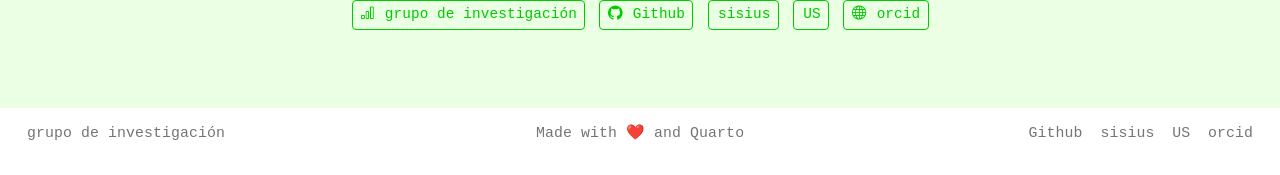
==== commit e7837d48: "Sangría y centrado" ====
--- a/docs/index.html
+++ b/docs/index.html
@@ -39,7 +39,7 @@
 <link href="site_libs/quarto-html/quarto-syntax-highlighting-587c61ba64f3a5504c4d52d930310e48.css" rel="stylesheet" id="quarto-text-highlighting-styles">
 <script src="site_libs/bootstrap/bootstrap.min.js"></script>
 <link href="site_libs/bootstrap/bootstrap-icons.css" rel="stylesheet">
-<link href="site_libs/bootstrap/bootstrap-fd133e1d974201ea22ec0178de829fe8.min.css" rel="stylesheet" append-hash="true" id="quarto-bootstrap" data-mode="light">
+<link href="site_libs/bootstrap/bootstrap-41d0324808984e960946d1bd805242bb.min.css" rel="stylesheet" append-hash="true" id="quarto-bootstrap" data-mode="light">
 <script id="quarto-search-options" type="application/json">{
   "location": "navbar",
   "copy-button": false,
@@ -69,8 +69,9 @@
 }</script>
 
 
+<link rel="stylesheet" href="styles.css">
 <meta property="og:title" content="Manuel Morales">
-<meta property="og:description" content="Profesor Titular Universidad de Sevilla">
+<meta property="og:description" content="Profesor TitularUniversidad de Sevilla">
 <meta property="og:image" content="leopardo.jpg">
 <meta property="og:site_name" content="Manuel Morales">
 </head>
@@ -123,7 +124,7 @@
  <header id="title-block-header" class="quarto-title-block default">
 <div class="quarto-title">
 <h1 class="title">Manuel Morales</h1>
-<p class="subtitle lead">Profesor Titular Universidad de Sevilla</p>
+<p class="subtitle lead">Profesor Titular<br>Universidad de Sevilla</p>
 </div>
 <div class="quarto-title-meta">
   </div>
@@ -149,18 +150,20 @@
 </section>
 <section id="publicaciones-recientes" class="level2">
 <h2 data-anchor-id="publicaciones-recientes">Publicaciones recientes</h2>
+<div class="referencias">
 <ul>
 <li><p>Triguero-López, M.J., Moreno García, I., Morales Ortíz, M. (2026). Eating Disorder Risk and Social Anxiety Symptoms in Young Adults: Differential Associations of Perfectionism, Avoidance, and Desire for Control. <em>Nutrients</em>.</p></li>
 <li><p>Triguero-López, M.J., Moreno García, I., Morales Ortíz, M. (2026). The Role of Concern over Mistakes in the Association Between Social Anxiety and Disordered Eating Behaviours: A Structural Equation Modelling Study. <em>European Journal of Investigation in Health, Psychology and Education, 16</em>(10), 163. https://doi.org/10.3390/ejihpe16100163</p></li>
 <li><p>Triguero-López, M.J., Moreno García, I., Morales Ortíz, M. (2026). Relationship between obsessive personality traits and eating disorders. <em>Eating and Weight Disorders, 31</em>, 48. https://doi.org/10.1007/s40519-026-01829-5.</p></li>
-<li><p>Cano Crespo, A., Moreno García, I., Servera Barceló, M., Morales Ortíz, M. (2024). Multi-informant assessment of Cognitive Disengagement Syndrome (formerly Sluggish Cognitive Tempo). Self-reported measures of children in relation to parents. <em>Anales de Psicología</em>, <em>40</em>(2), 227-235. https://doi.org/10.6018/analesps.587461</p></li>
+<li><p>Cano Crespo, A., Moreno García, I., Servera Barceló, M., Morales Ortíz, M. (2024). Multi-informant assessment of Cognitive Disengagement Syndrome (formerly Sluggish Cognitive Tempo). Self-reported measures of children in relation to parents. <em>Anales de Psicología</em>, <em>40</em>(2), 227-235. https://doi.org/10.6018/analesps.587461.</p></li>
 <li><p>Cano Crespo, A., Moreno García, I., Servera Barceló, M., Morales Ortiz, M. (2024). Emotional Regulation Problems in Cognitive Disengagement Syndrome (formerly Sluggish Cognitive Tempo), Attention Deficit and Hyperactivity Disorder, Anxiety and Depression. <em>The Spanish Journal of Psychology</em>, <em>27</em>, e20, 1-9. doi:10.1017/SJP.2024.26</p></li>
 <li><p>Cano Crespo, A., Moreno García, I., Servera Barceló, M., Morales Ortiz, M. (2023) Cognitive Disengagement Syndrome and Child Sleep Problems in ADHD, Anxiety and Depression. <em>Healthcare, 11</em>(14). https://doi.org/10.3390/healthcare11142022</p></li>
 <li><p>Ruiz Martínez, F., Morales Ortiz, M., Gómez Gonzalez, C.M. (2022). Late N1 and postimperative negative variation analysis depending on the previous trial history in paradigms of increasing auditory complexity. <em>Journal of Neurophysiology, 127</em>(5), 1240-1252. doi:10.1152/jn.00313.2021</p></li>
 <li><p>Moreno García, I., Morales Ortiz, M., Cano Crespo, A., Servera Barceló, M.(2022). The external validity of Sluggish Cognitive Tempo versus Inattention in Behavioral, Social Interaction, and Academic Performance Measures. <em>Psicothema, Vol. 34</em>(3). Pag. 471-478. https://doi.org/10.7334/psicothema2021.583</p></li>
 <li><p>Morales Ortíz, M., Fernández , A. (2020). Assessment of Cognitively Stimulating Activity in a Spanish Population. <em>Assessment, 27</em>(6). Pag. 1310-1329. https://doi.org/10.1177/1073191118774620</p></li>
-<li><p>Morales Ortiz, M., Peña Cárdenas, F.(2019). DIF in the Spanish Version of the Verbal Selective Reminding Test Using Samples From Hispanics in the United States, Mexicans, and Spaniards. En: <em>Frontiers in Psychology, 10</em>. Pag. 1-8. https://doi.org/10.3389/fpsyg.2019.02687</p></li>
+<li><p>Morales Ortiz, M., Peña Cárdenas, F.(2019). DIF in the Spanish Version of the Verbal Selective Reminding Test Using Samples From Hispanics in the United States, Mexicans, and Spaniards. En: <em>Frontiers in Psychology, 10</em>. Pag. 1-8. https://doi.org/10.3389/fpsyg.2019.02687.</p></li>
 </ul>
+</div>
 
 
 </section>
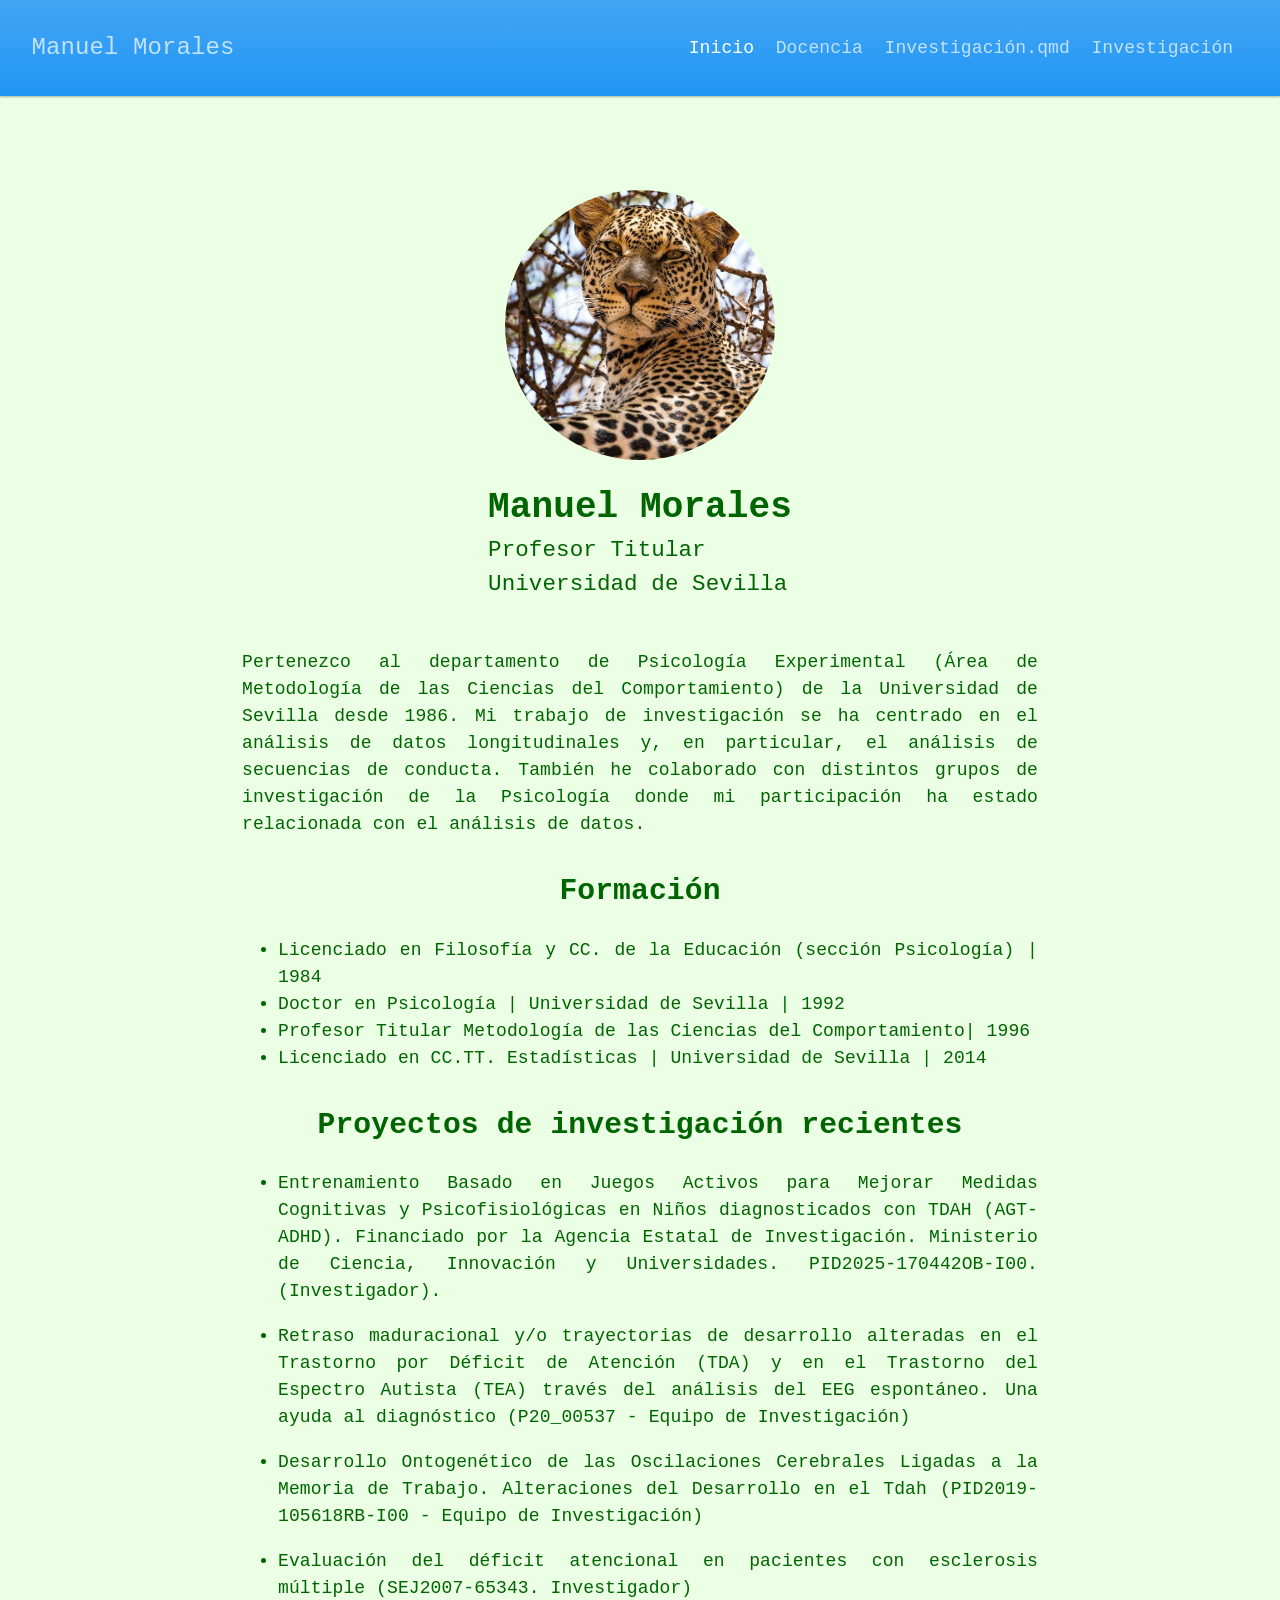
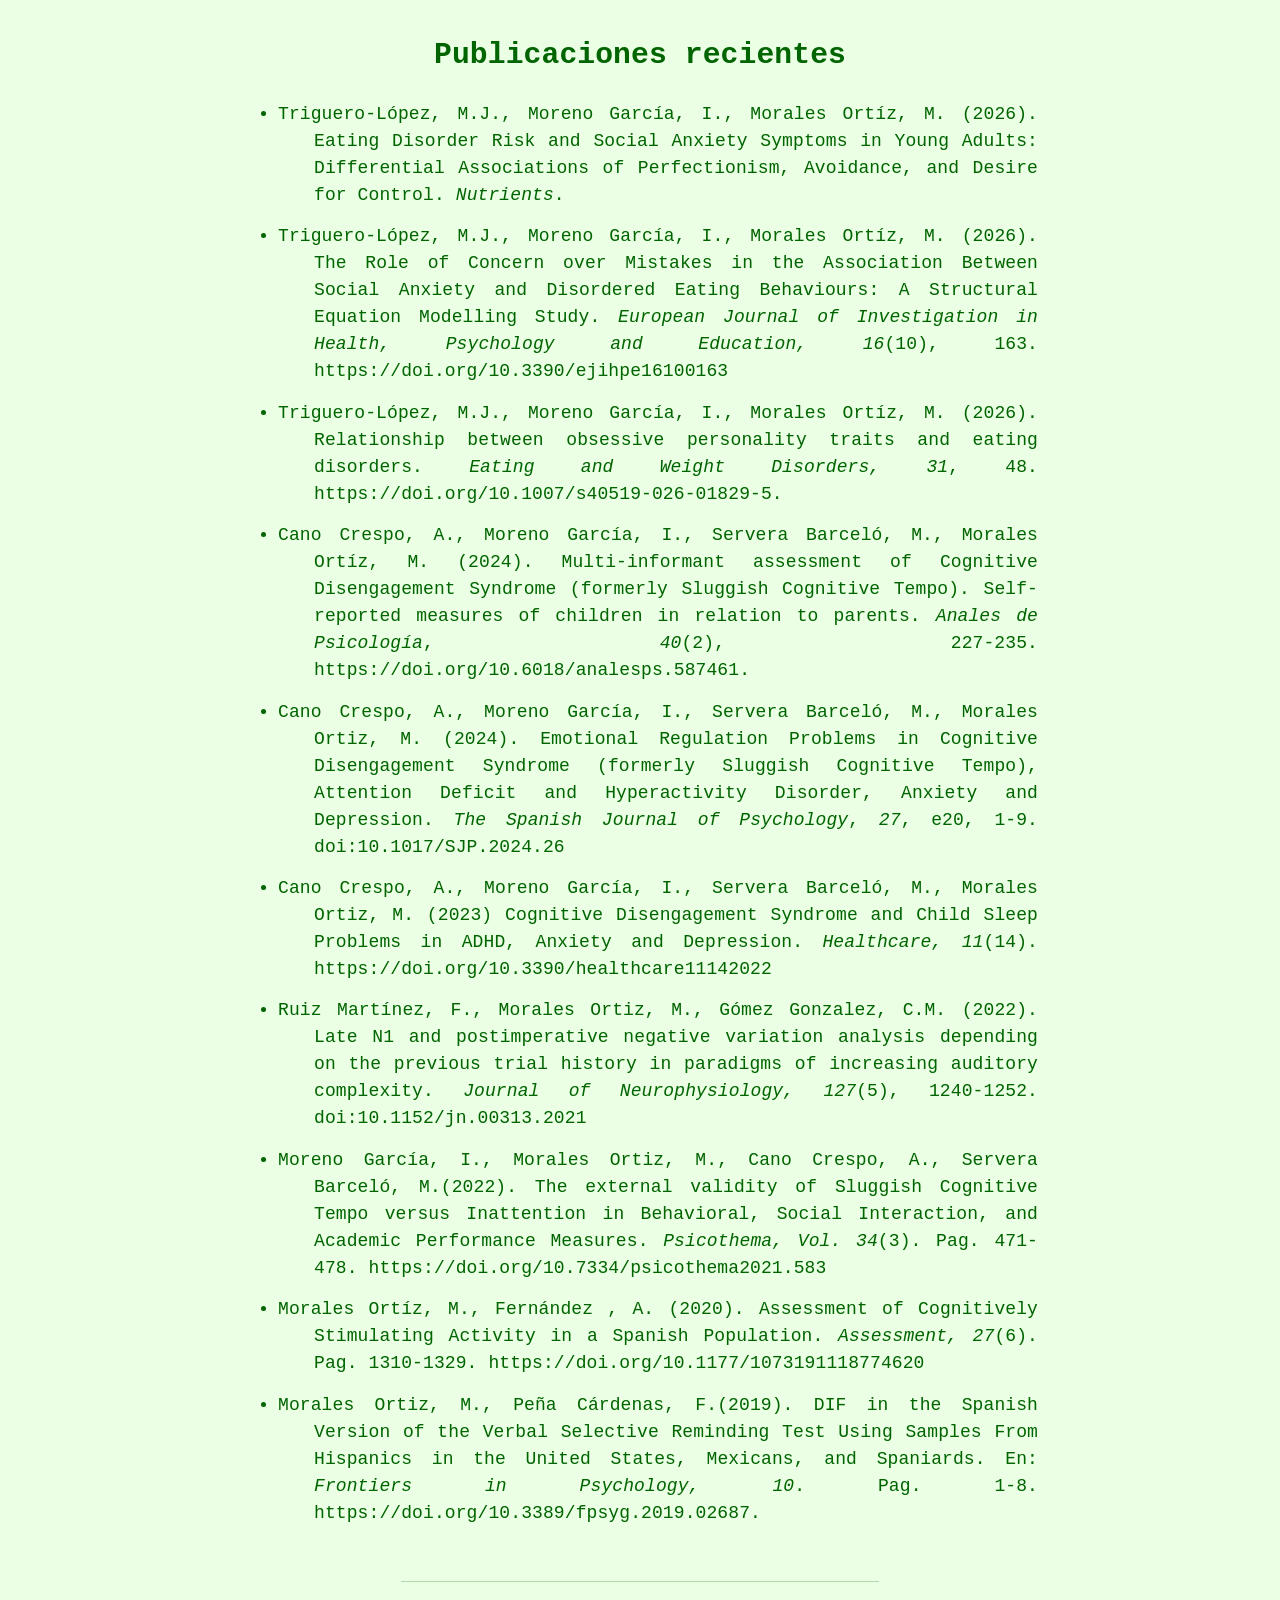
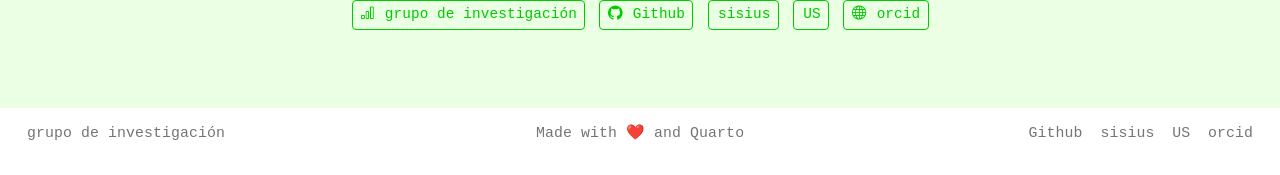
==== commit 54611c85: "Unifico pag de invest." ====
--- a/docs/index.html
+++ b/docs/index.html
@@ -102,7 +102,12 @@
 <span class="menu-text">Docencia</span></a>
   </li>  
   <li class="nav-item">
-    <a class="nav-link" href="./Investigación.html"> 
+    <span class="nav-link">
+<span class="menu-text">Investigación.qmd</span>
+    </span>
+  </li>  
+  <li class="nav-item">
+    <a class="nav-link" href="./investigacion.html"> 
 <span class="menu-text">Investigación</span></a>
   </li>  
 </ul>
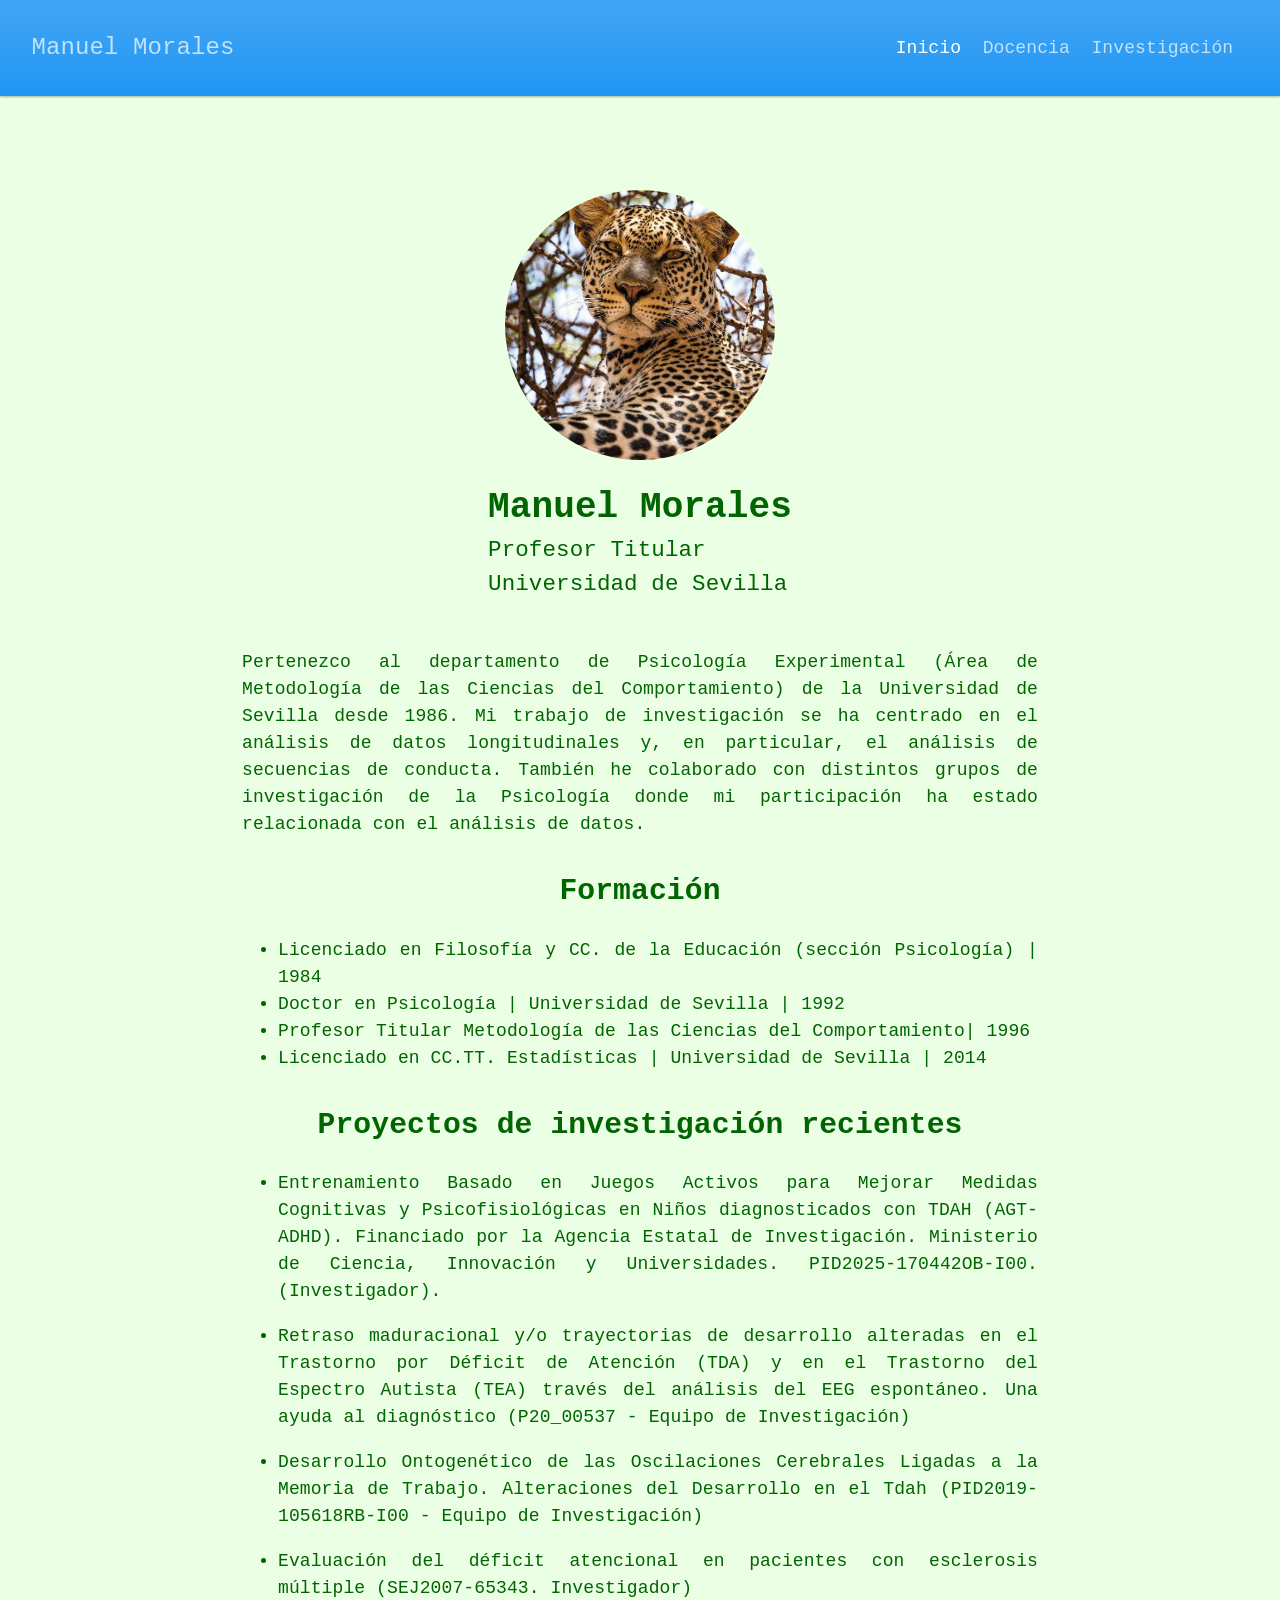
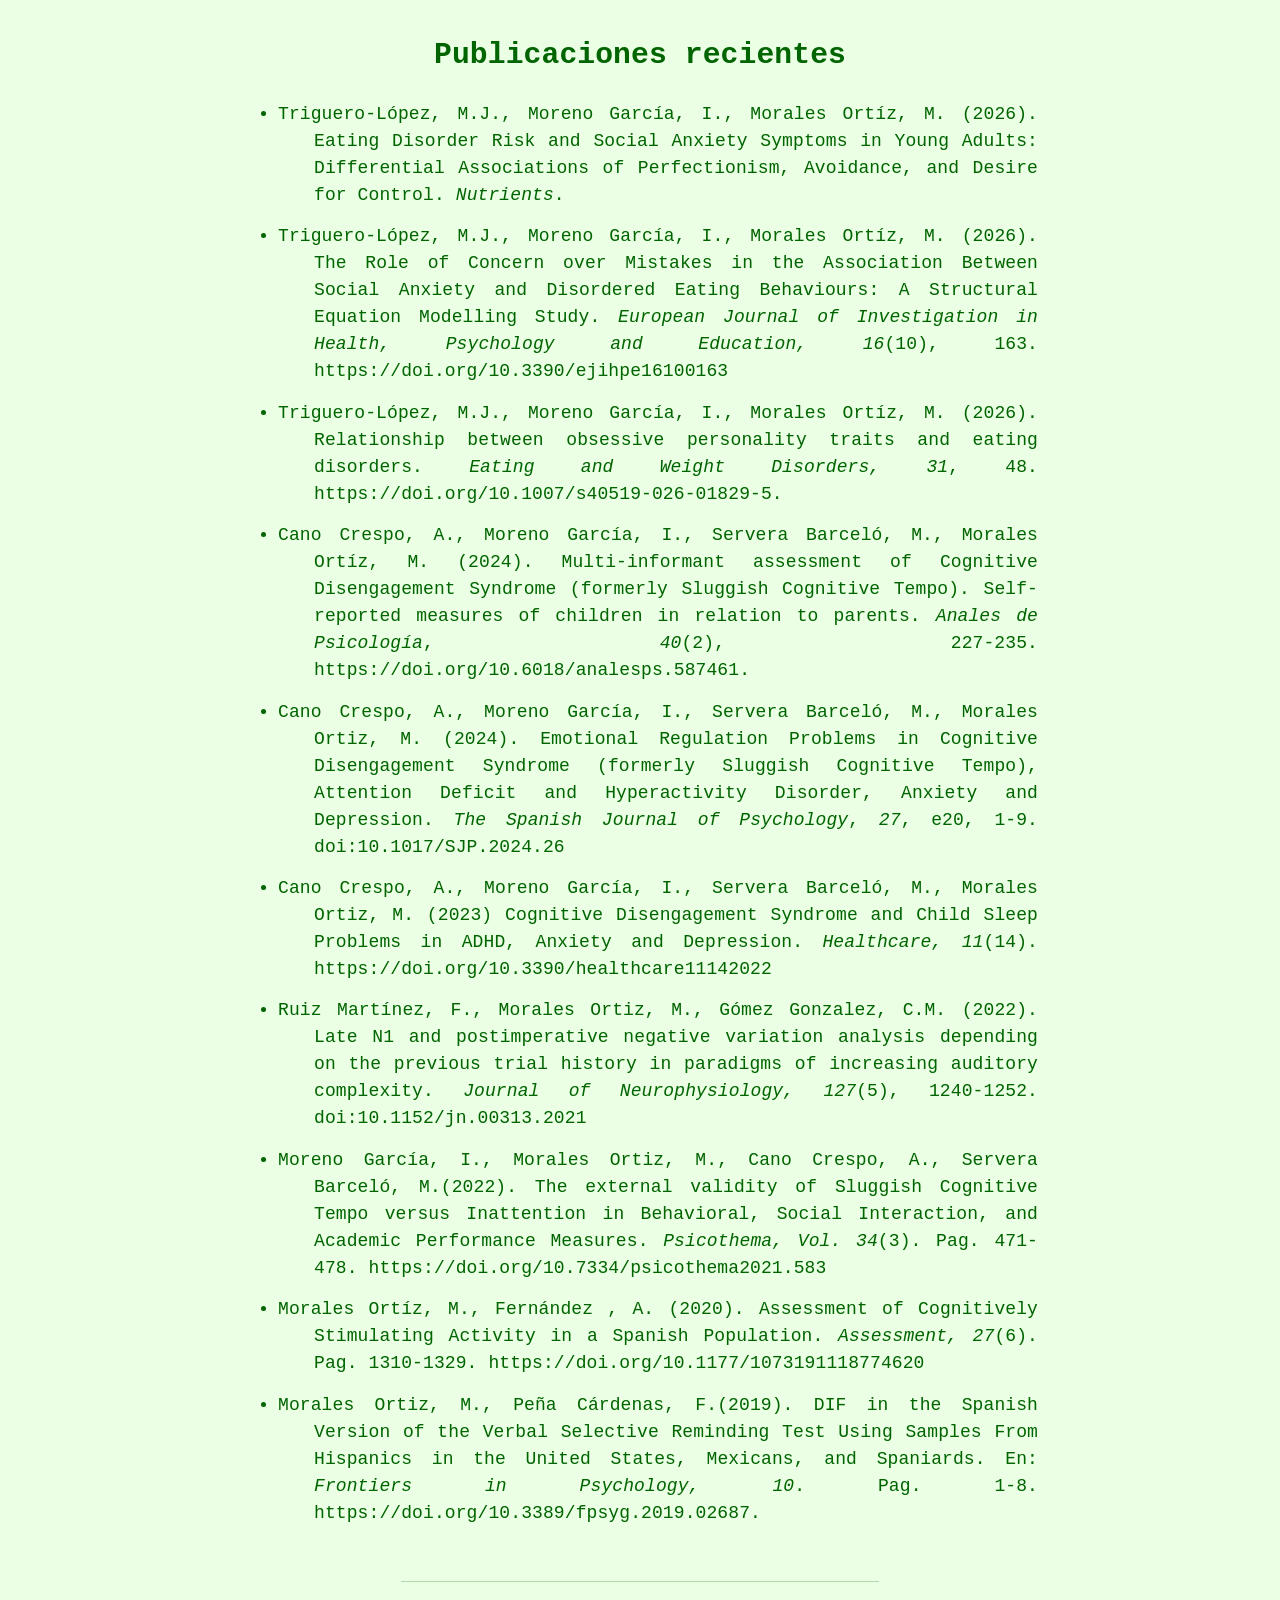
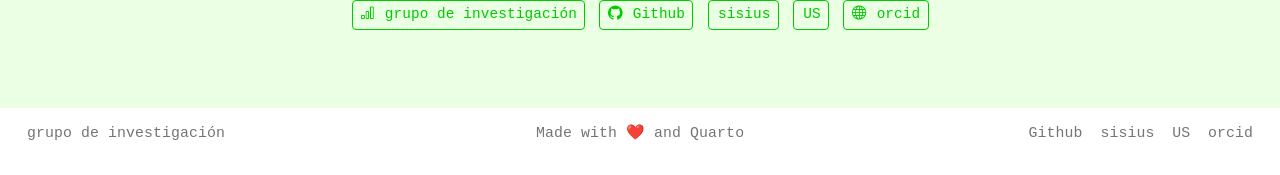
==== commit 3aa2f2d0: "Corrijo inv." ====
--- a/docs/index.html
+++ b/docs/index.html
@@ -100,11 +100,6 @@
   <li class="nav-item">
     <a class="nav-link" href="./Docencia.html"> 
 <span class="menu-text">Docencia</span></a>
-  </li>  
-  <li class="nav-item">
-    <span class="nav-link">
-<span class="menu-text">Investigación.qmd</span>
-    </span>
   </li>  
   <li class="nav-item">
     <a class="nav-link" href="./investigacion.html"> 
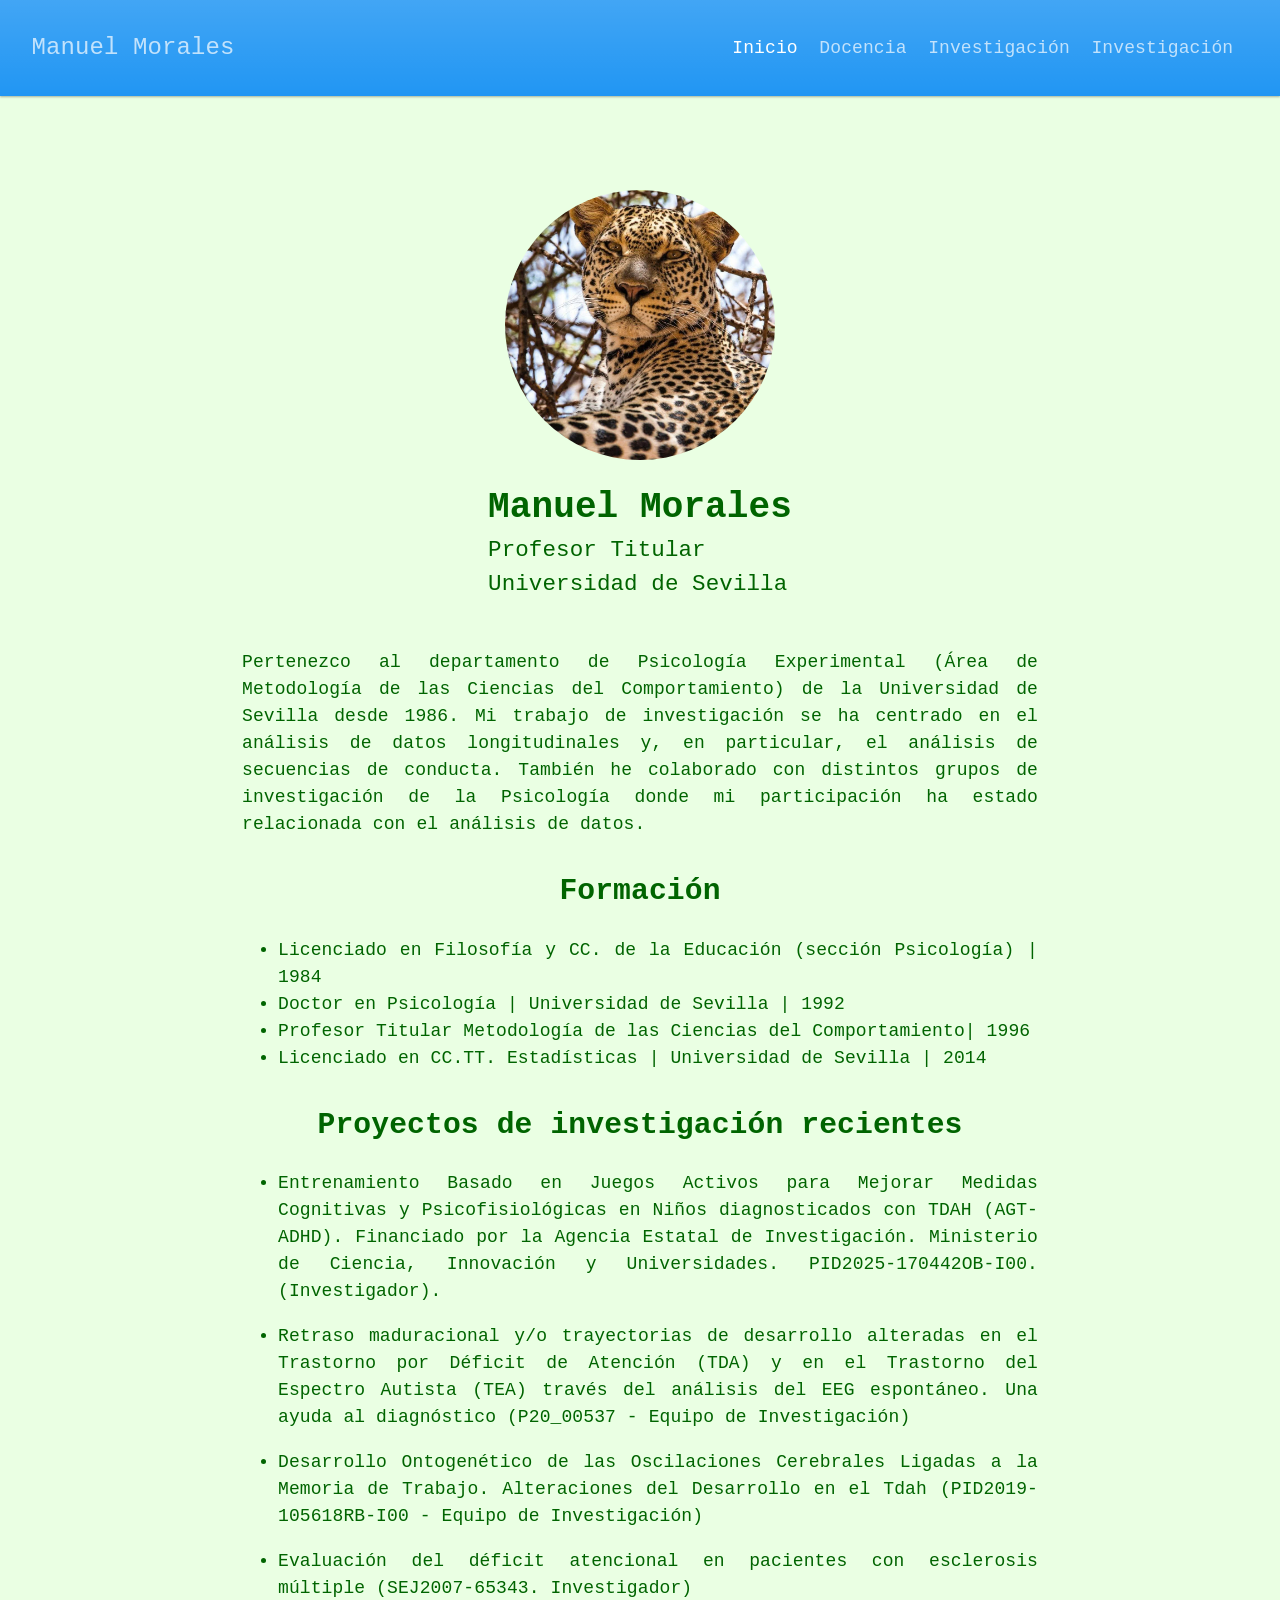
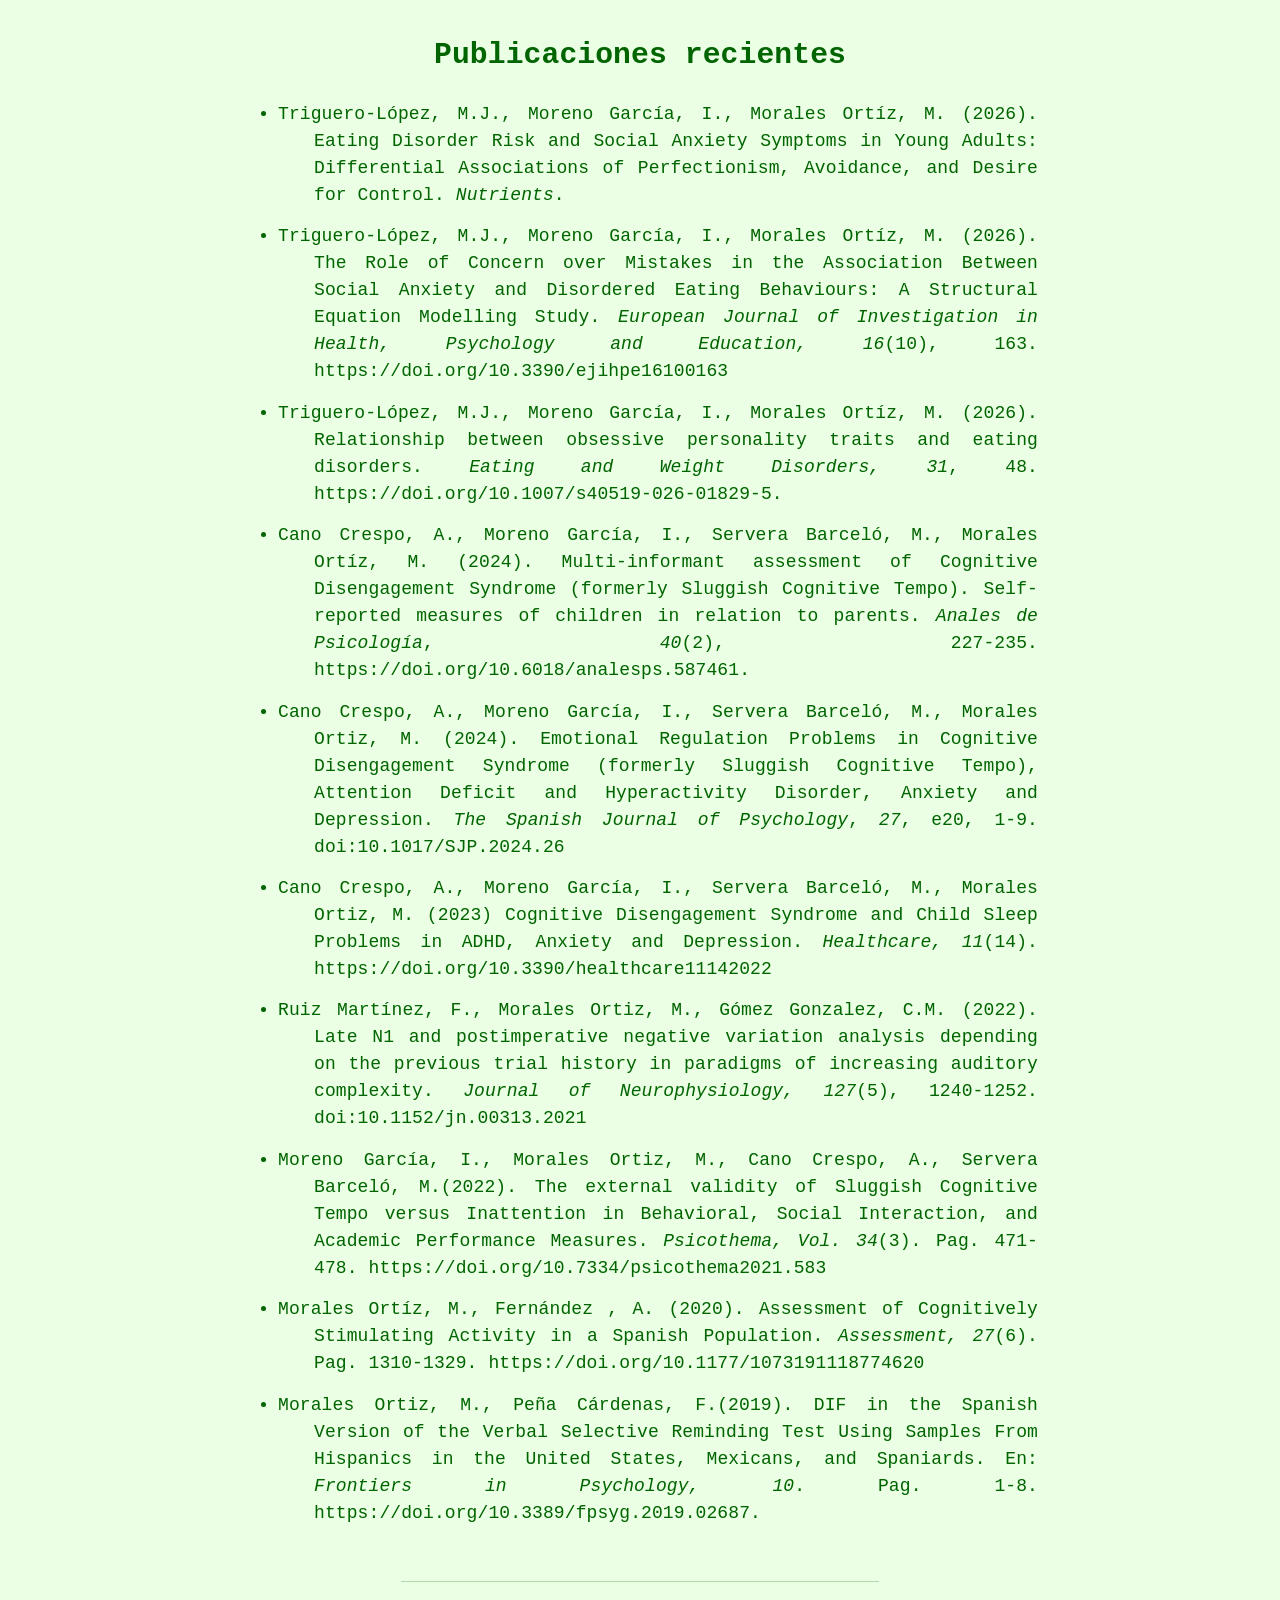
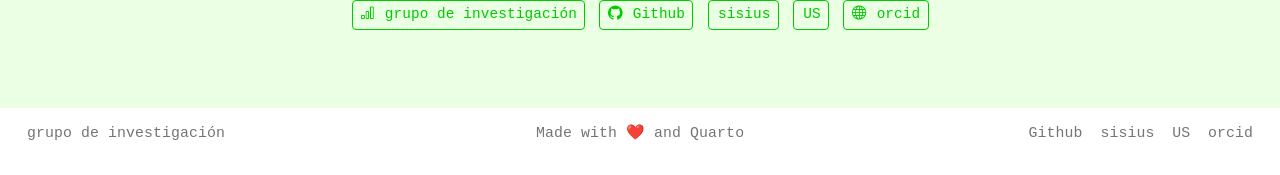
==== commit 55ee2c76: "cambio oag. inv." ====
--- a/docs/index.html
+++ b/docs/index.html
@@ -100,6 +100,11 @@
   <li class="nav-item">
     <a class="nav-link" href="./Docencia.html"> 
 <span class="menu-text">Docencia</span></a>
+  </li>  
+  <li class="nav-item">
+    <span class="nav-link">
+<span class="menu-text">Investigación</span>
+    </span>
   </li>  
   <li class="nav-item">
     <a class="nav-link" href="./investigacion.html"> 
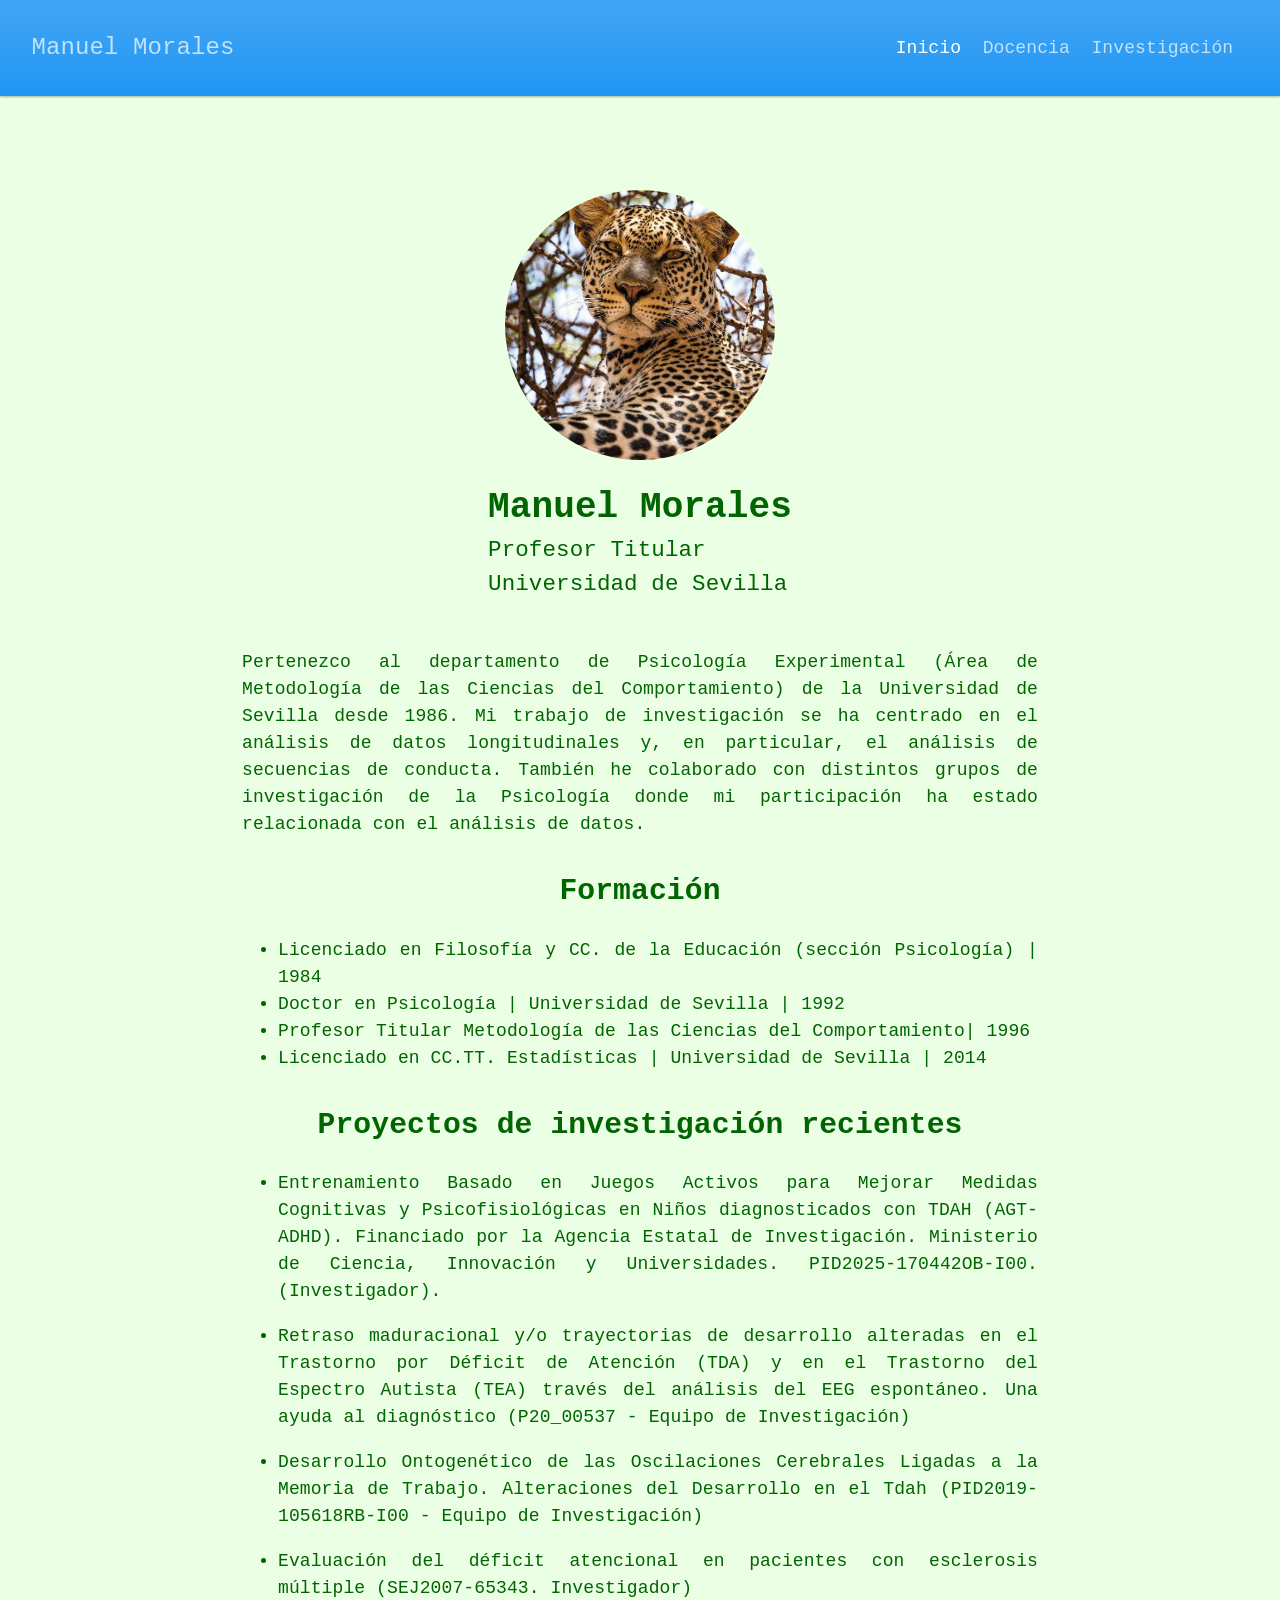
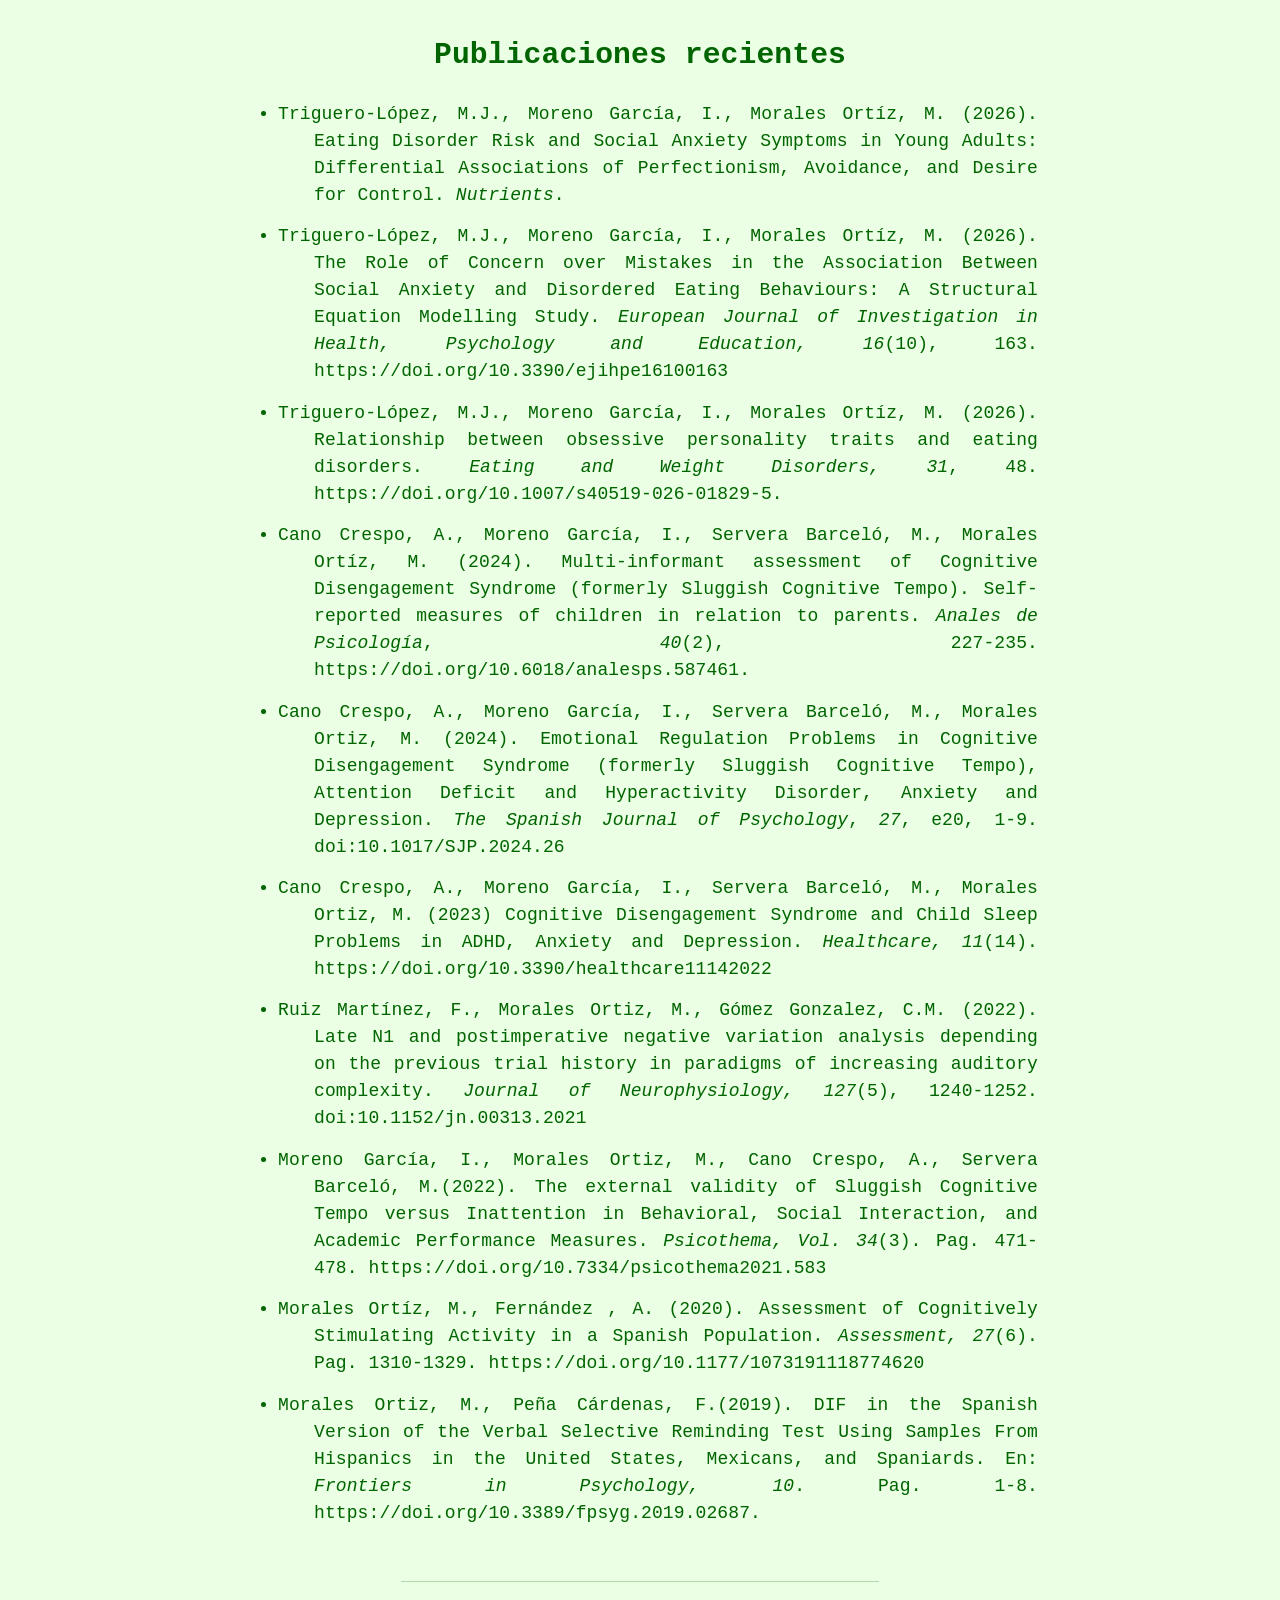
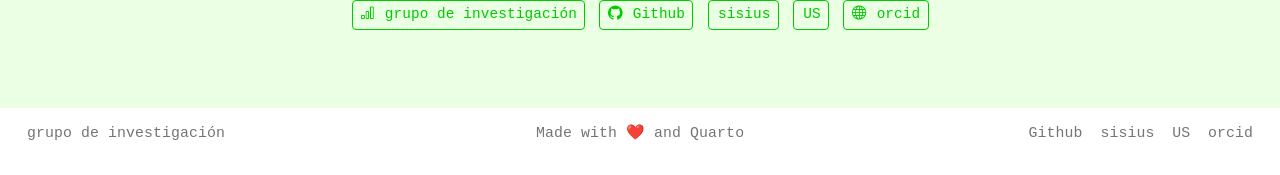
==== commit 23495be3: "actualizo inv" ====
--- a/docs/index.html
+++ b/docs/index.html
@@ -100,11 +100,6 @@
   <li class="nav-item">
     <a class="nav-link" href="./Docencia.html"> 
 <span class="menu-text">Docencia</span></a>
-  </li>  
-  <li class="nav-item">
-    <span class="nav-link">
-<span class="menu-text">Investigación</span>
-    </span>
   </li>  
   <li class="nav-item">
     <a class="nav-link" href="./investigacion.html"> 
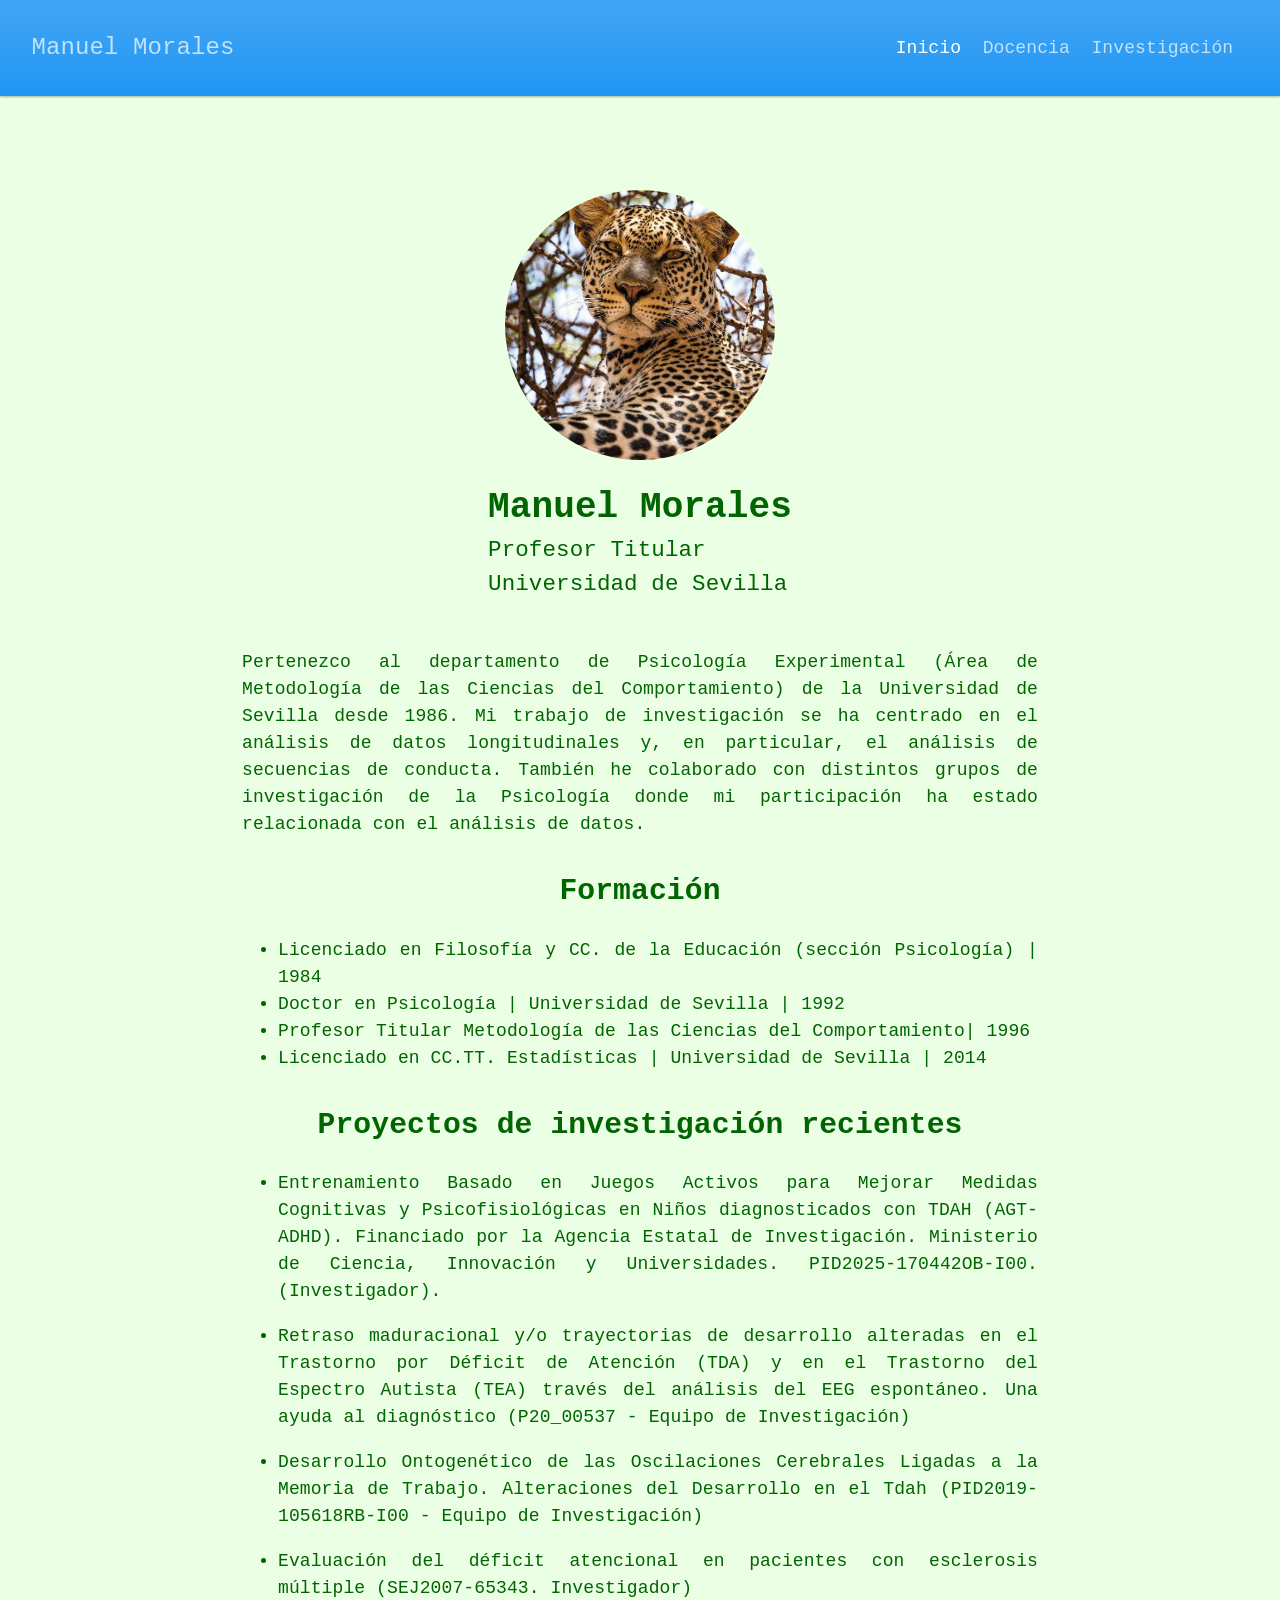
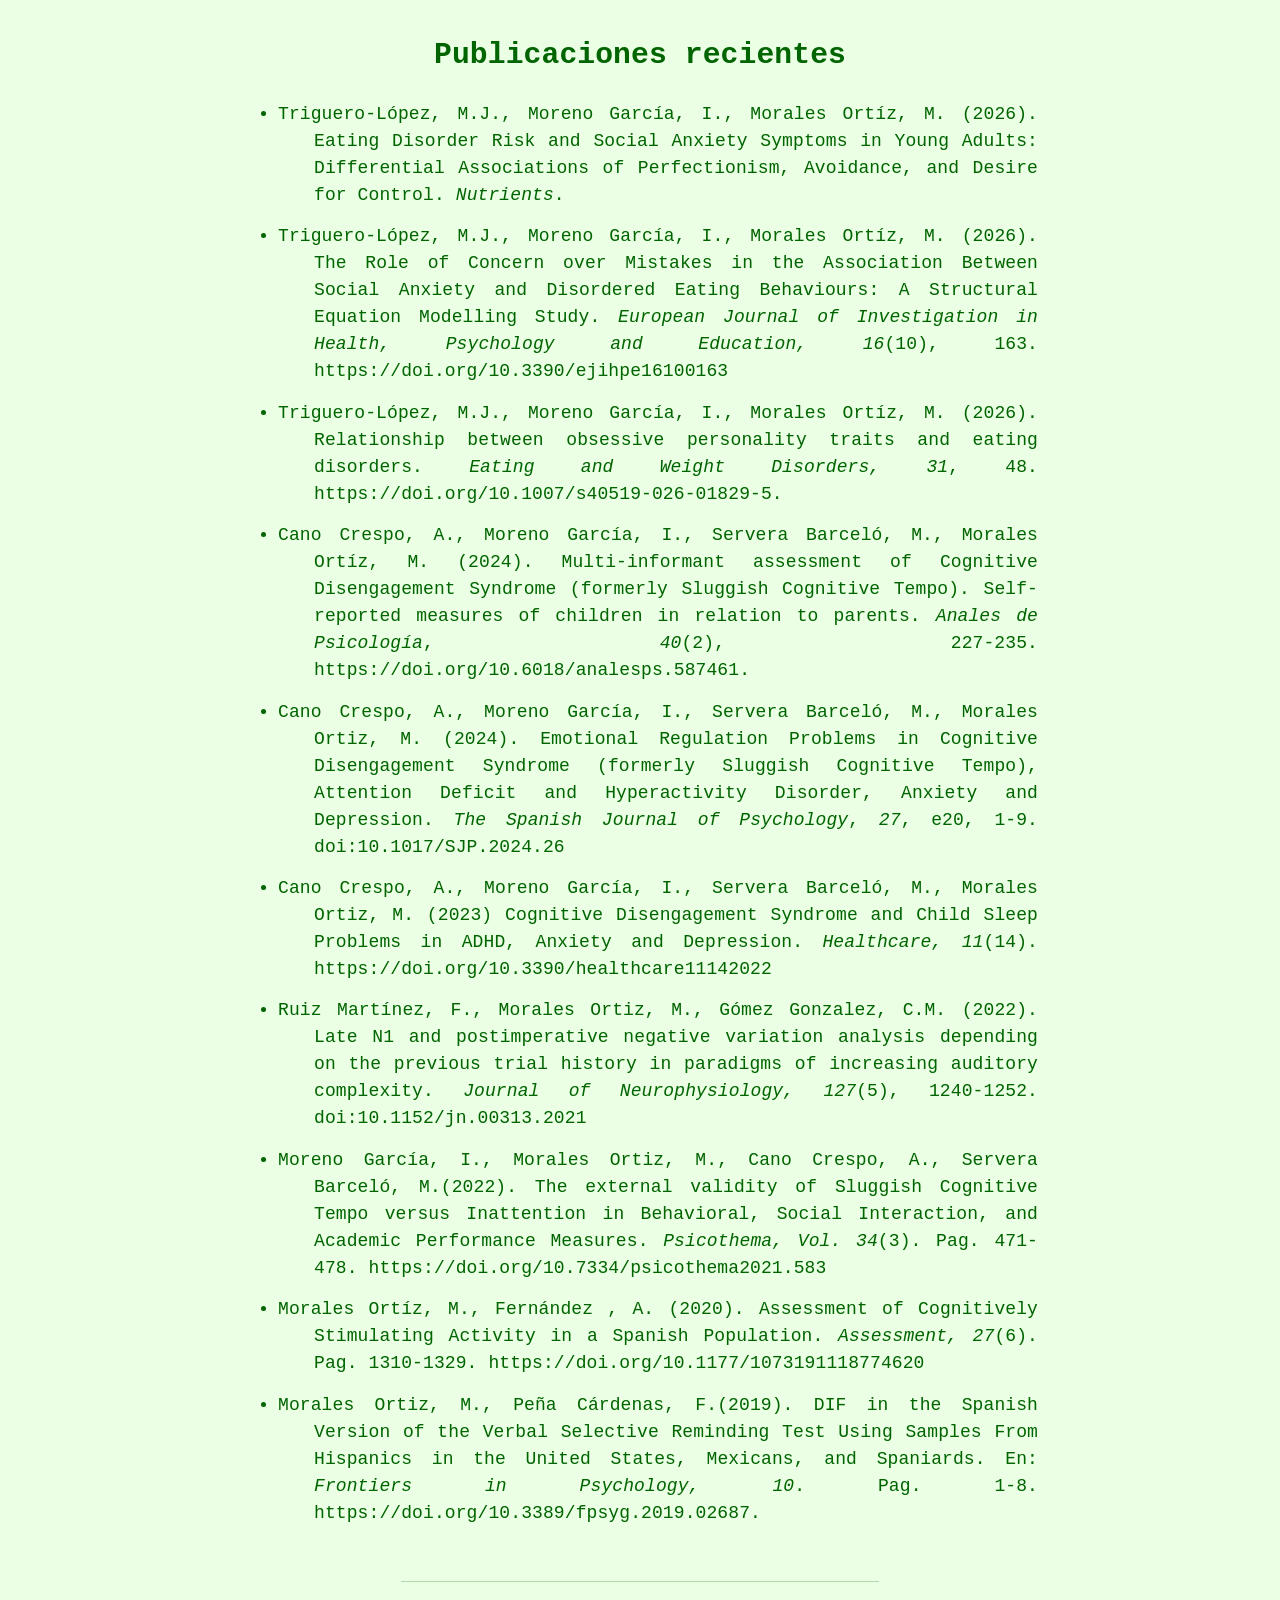
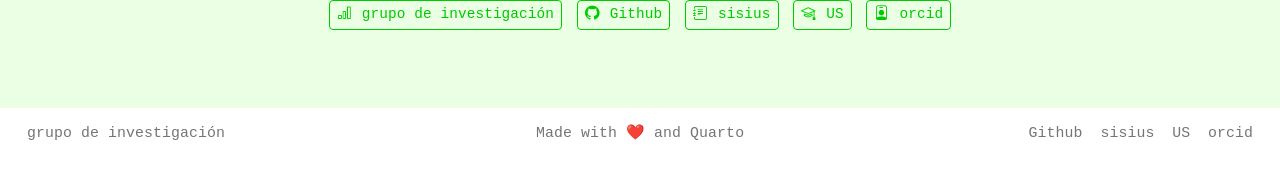
==== commit fbea3b36: "Arreglo iconos"" ====
--- a/docs/index.html
+++ b/docs/index.html
@@ -179,15 +179,15 @@
      <span class="about-link-text">Github</span>
   </a>
   <a href="https://investigacion.us.es/sisius/sis_showpub.php?idpers=1694" class="about-link" rel="" target="">
-    <i class="bi bi-us1"></i>
+    <i class="bi bi-journal-text"></i>
      <span class="about-link-text">sisius</span>
   </a>
   <a href="http://www.us.es" class="about-link" rel="" target="">
-    <i class="bi bi-us2"></i>
+    <i class="bi bi-mortarboard"></i>
      <span class="about-link-text">US</span>
   </a>
   <a href="https://orcid.org/0000-0002-2690-2542" class="about-link" rel="" target="">
-    <i class="bi bi-globe"></i>
+    <i class="bi bi-person-badge"></i>
      <span class="about-link-text">orcid</span>
   </a>
 </div>
